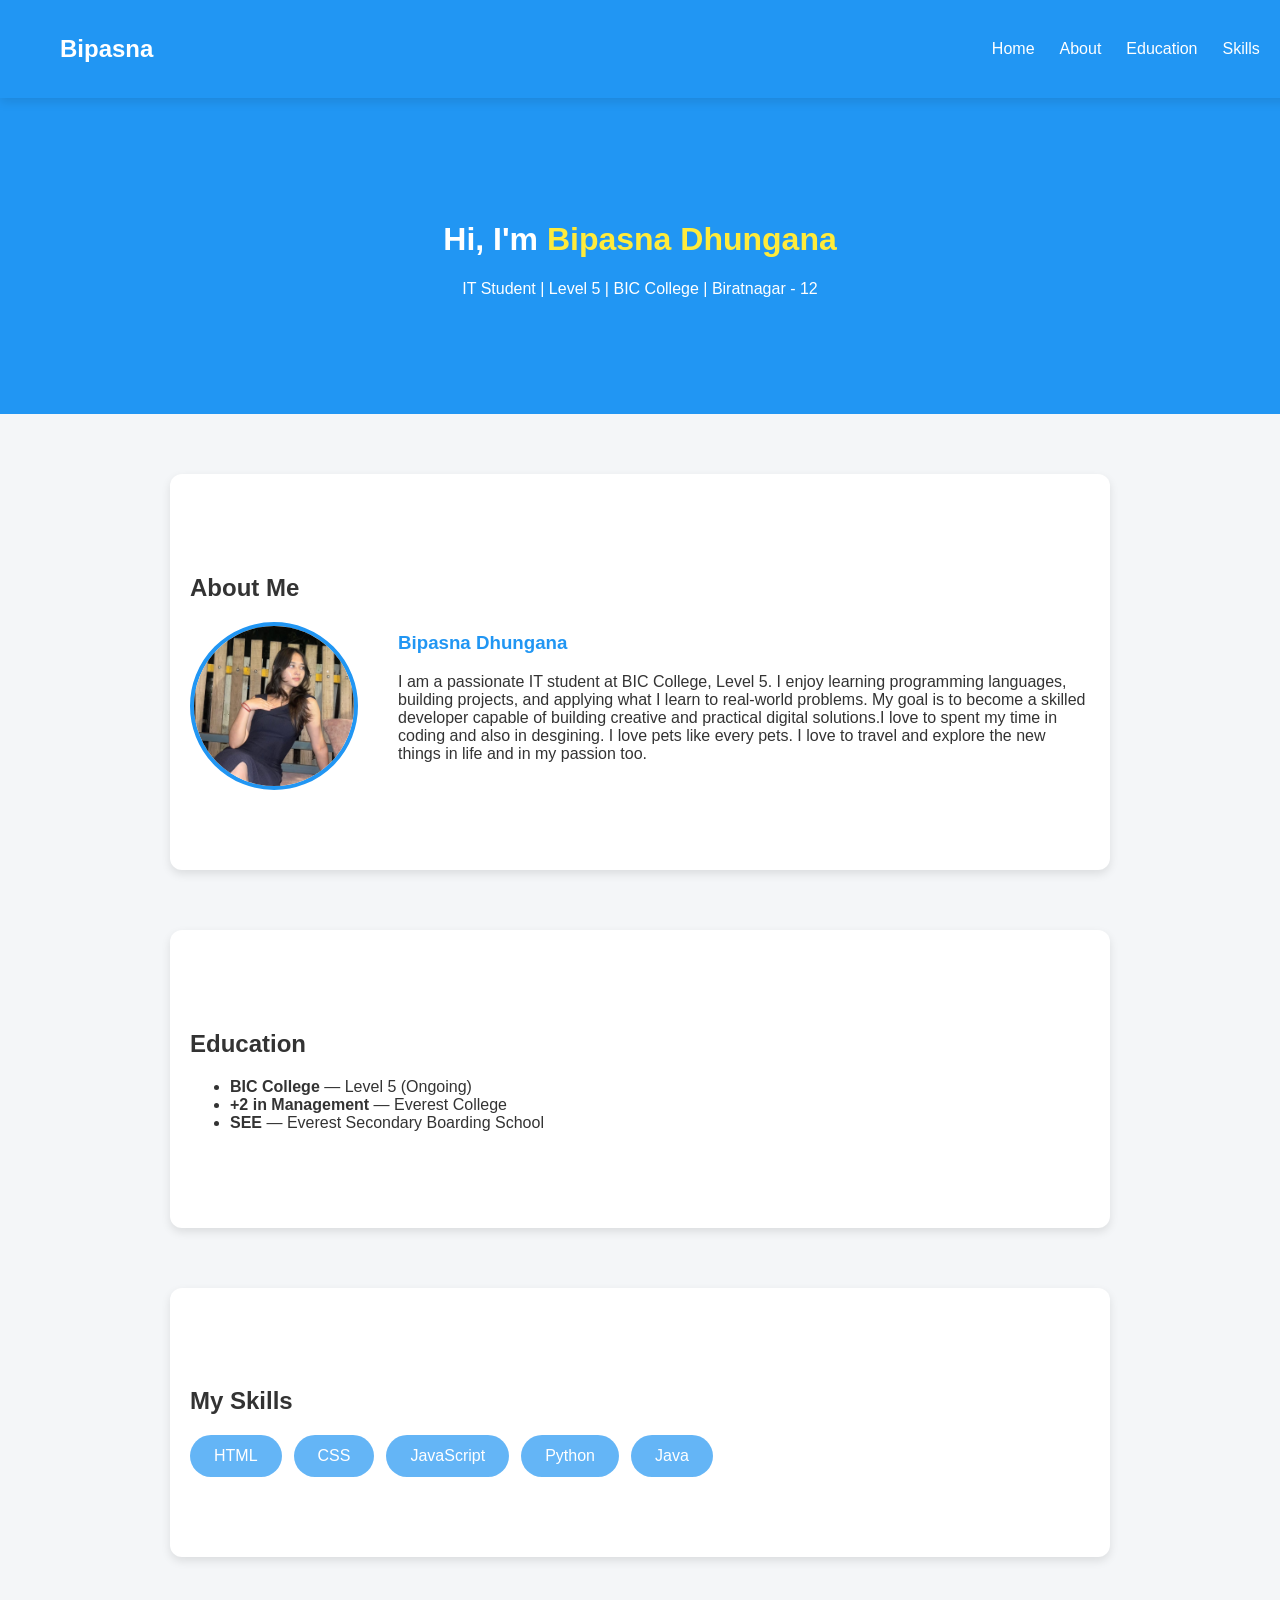
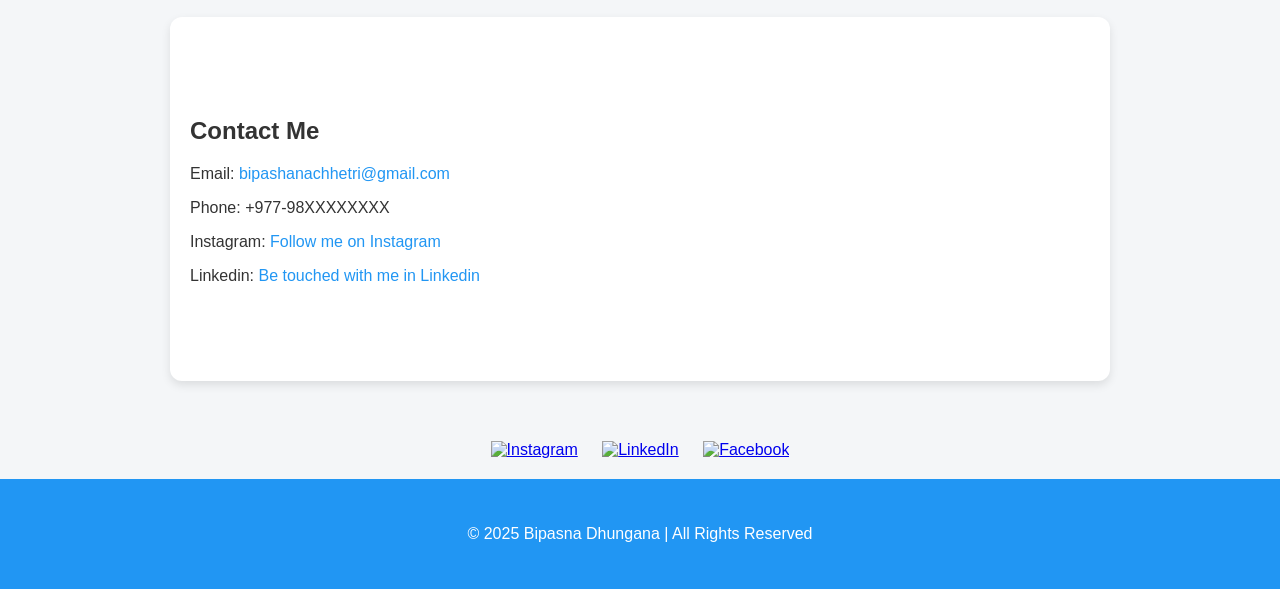
==== index.html @ 01aae50a "steup" ====
<!DOCTYPE html>
<html lang="en">
<head>
  <meta charset="UTF-8">
  <meta name="viewport" content="width=device-width, initial-scale=1.0">
  <title>My Portfolio — Bipasna Dhungana</title>
  <link rel="stylesheet" href="style.css">
</head>
<body>

  
  <nav>
    <h2 class="logo">Bipasna</h2>
    <ul>
      <li><a href="#home">Home</a></li>
      <li><a href="#about">About</a></li>
      <li><a href="#education">Education</a></li>
      <li><a href="#skills">Skills</a></li>
      <li><a href="#contact">Contact</a></li>
    </ul>
  </nav>

  
  <header id="home">
    <h1>Hi, I'm <span class="highlight">Bipasna Dhungana</span></h1>
    <p>IT Student | Level 5 | BIC College | Biratnagar - 12</p>
    </p>
  </header>
  

  
  <section id="about">
    <h2>About Me</h2>
    <div class="about-container">
      <img src="Bipasna.jpg" alt="Bipasna Dhungana">
      <div class="about-text">
        <h3>Bipasna Dhungana</h3>
        <p>I am a passionate IT student at BIC College, Level 5. I enjoy learning programming languages, building projects, and applying what I learn to real-world problems. My goal is to become a skilled developer capable of building creative and practical digital solutions.I love to spent my time in coding and also in desgining. I love pets like every pets. I love to travel and explore the new things in life and in my passion too.</p>
      </div>
    </div>
  </section>

  
  <section id="education">
    <h2>Education</h2>
    <ul>
      <li><strong>BIC College</strong> — Level 5 (Ongoing)</li>
      <li><strong>+2 in Management</strong> — Everest College</li>
      <li><strong>SEE</strong> — Everest Secondary Boarding School</li>
    </ul>
  </section>

  
  <section id="skills">
    <h2>My Skills</h2>
    <div class="skills">
      <span>HTML</span>
      <span>CSS</span>
      <span>JavaScript</span>
      <span>Python</span>
      <span>Java</span>
    </div>
  </section>


  <section id="contact">
    <h2>Contact Me</h2>
    <p>Email: <a href="mailto:bipashanachhetri@gmail.com">bipashanachhetri@gmail.com</a></p>
    <p>Phone: +977-98XXXXXXXX</p>
    <p>Instagram: <a href="https://www.instagram.com/" target="_blank">Follow me on Instagram</a></p>
    <p>Linkedin: <a href="https://www.linkedin.com/feed/" target="_blank">Be touched with me in Linkedin</a></p>
  </section>


<div class="social-icons">
    <a href="https://www.instagram.com/" target="_blank">
        <img src="https://upload.wikimedia.org/wikipedia/commons/a/a5/Instagram_icon.png" alt="Instagram" width="40">
    </a>
    <a href="https://www.linkedin.com/feed/" target="_blank">
        <img src="https://upload.wikimedia.org/wikipedia/commons/c/ca/LinkedIn_logo_initials.png" alt="LinkedIn" width="40">
    </a>
    <a href="https://www.facebook.com/" target="_blank">
        <img src="https://upload.wikimedia.org/wikipedia/commons/5/51/Facebook_f_logo_%282019%29.svg" alt="Facebook" width="40">
    </a>
</div>


  
  <footer>
    <p>© 2025 Bipasna Dhungana | All Rights Reserved</p>
  </footer>

  <script src="script.js"></script>
</body>
</html>
---- style.css ----
body {
  margin: 0;
  padding: 0;
  font-family: 'Poppins', sans-serif;
  background: #f4f6f8;
  color: #333;
  scroll-behavior: smooth;
}


nav {
  position: fixed;
  width: 100%;
  top: 0;
  background: #2196f3;
  color: white;
  display: flex;
  justify-content: space-between;
  align-items: center;
  padding: 15px 60px;
  box-shadow: 0 4px 10px rgba(0,0,0,0.1);
  z-index: 1000;
}

.logo {
  font-size: 24px;
  font-weight: 600;
}

nav ul {
  list-style: none;
  display: flex;
  gap: 25px;
  margin: 0;
  padding: 0;
}

nav ul li a {
  color: white;
  text-decoration: none;
  font-weight: 500;
}

nav ul li a:hover {
  color: #ffeb3b;
}


header {
  text-align: center;
  padding: 140px 20px 100px;
  background: #2196f3;
  color: white;
  margin-top: 60px;
}

.highlight {
  color: #ffeb3b;
}


section {
  padding: 80px 20px;
  max-width: 900px;
  margin: 60px auto;
  background: white;
  border-radius: 12px;
  box-shadow: 0 4px 10px rgba(0,0,0,0.1);
}


.about-container {
  display: flex;
  align-items: center;
  gap: 40px;
  flex-wrap: wrap;
}

.about-container img {
  width: 160px;
  height: 160px;
  border-radius: 50%;
  border: 4px solid #2196f3;
  object-fit: cover;
}

.about-text {
  flex: 1;
  min-width: 250px;
}

.about-text h3 {
  margin-top: 0;
  color: #2196f3;
}


.skills {
  display: flex;
  flex-wrap: wrap;
  gap: 12px;
}

.skills span {
  background: #64b5f6;
  color: white;
  padding: 12px 24px;
  border-radius: 25px;
  font-weight: 500;
  transition: 0.3s;
}

.skills span:hover {
  background: #ff4081;
}


#contact a {
  color: #2196f3;
  text-decoration: none;
}

#contact a:hover {
  text-decoration: underline;
}

.social-icons {
    text-align: center; 
    margin: 20px 0; 
}

.social-icons a {
    margin: 0 10px; 
    display: inline-block;
}

.social-icons img {
    transition: transform 0.3s; 
}

.social-icons img:hover {
    transform: scale(1.2); 
}



footer {
  text-align: center;
  padding: 30px 20px;
  background: #2196f3;
  color: white;
}


@media (max-width: 700px) {
  nav {
    flex-direction: column;
    padding: 10px 20px;
  }

  nav ul {
    flex-direction: column;
    gap: 10px;
  }

  header {
    padding-top: 180px;
  }

  .about-container {
    flex-direction: column;
    text-align: center;
  }
}
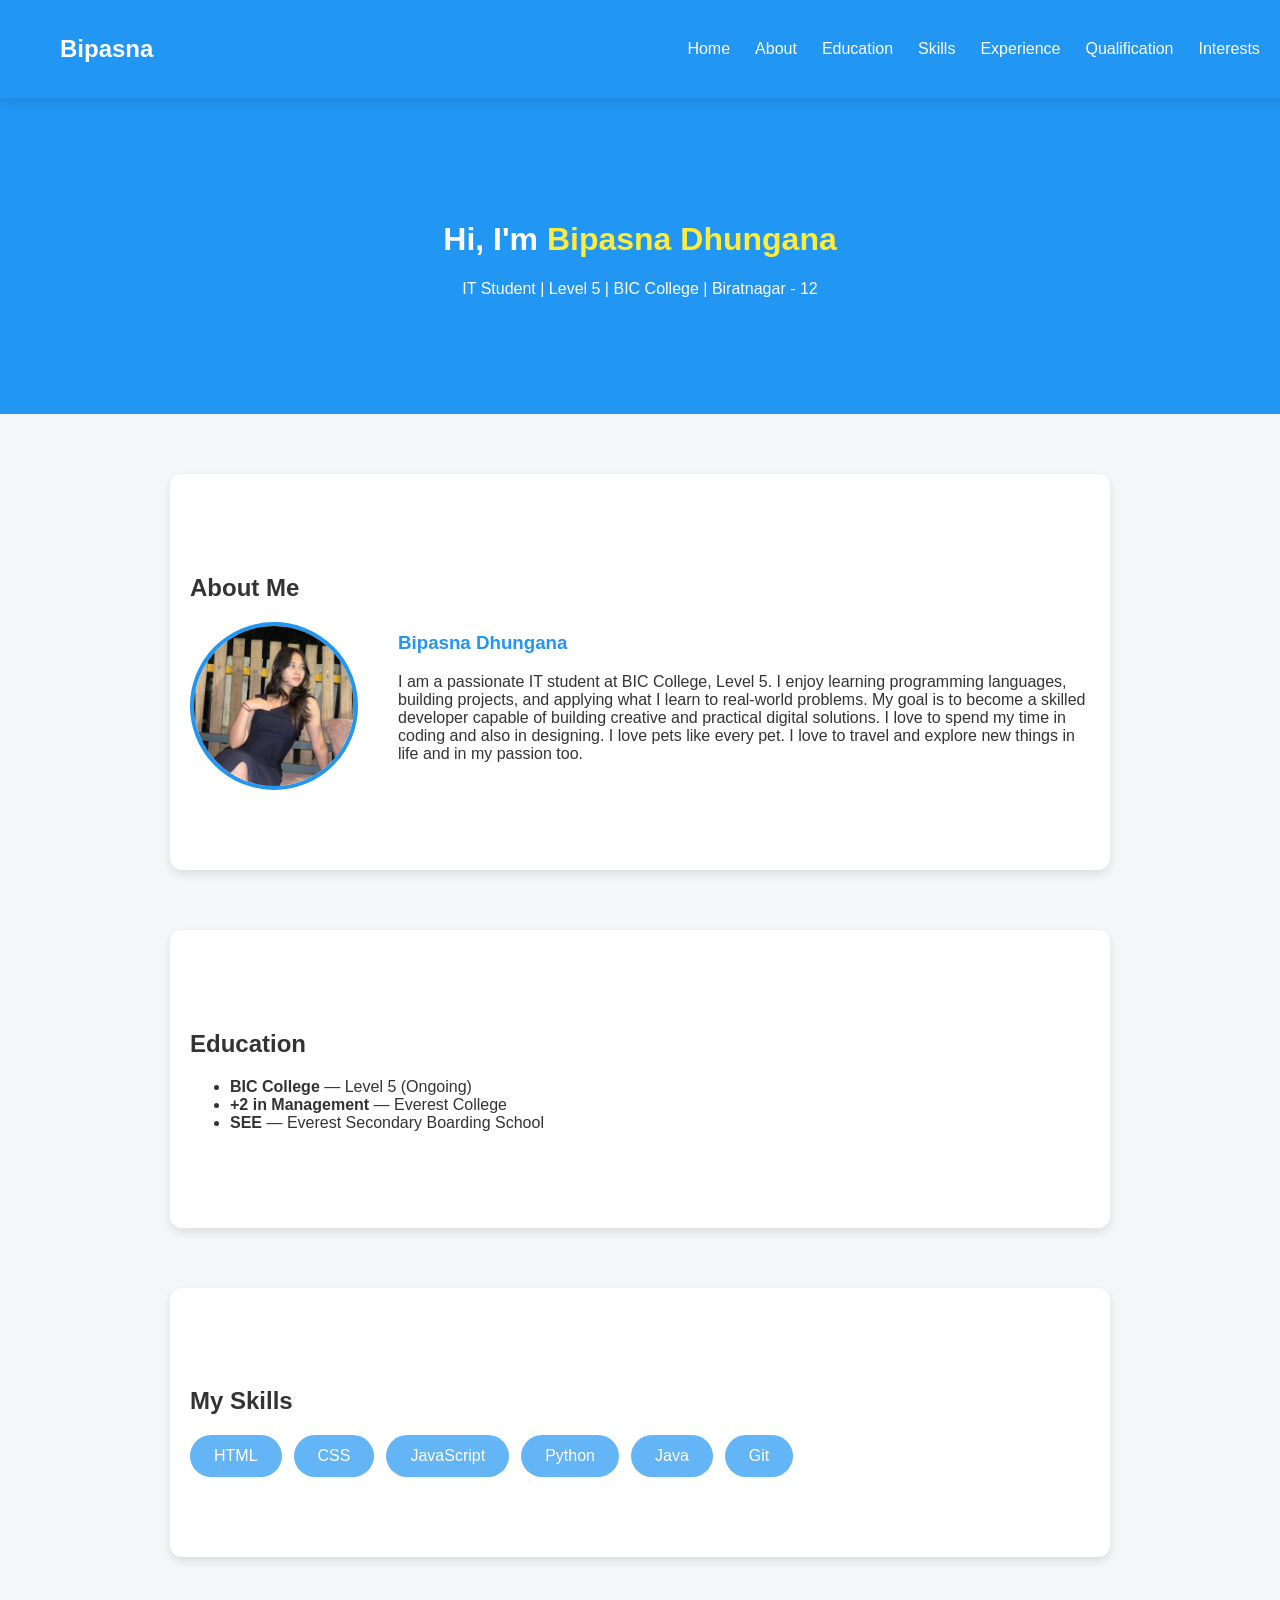
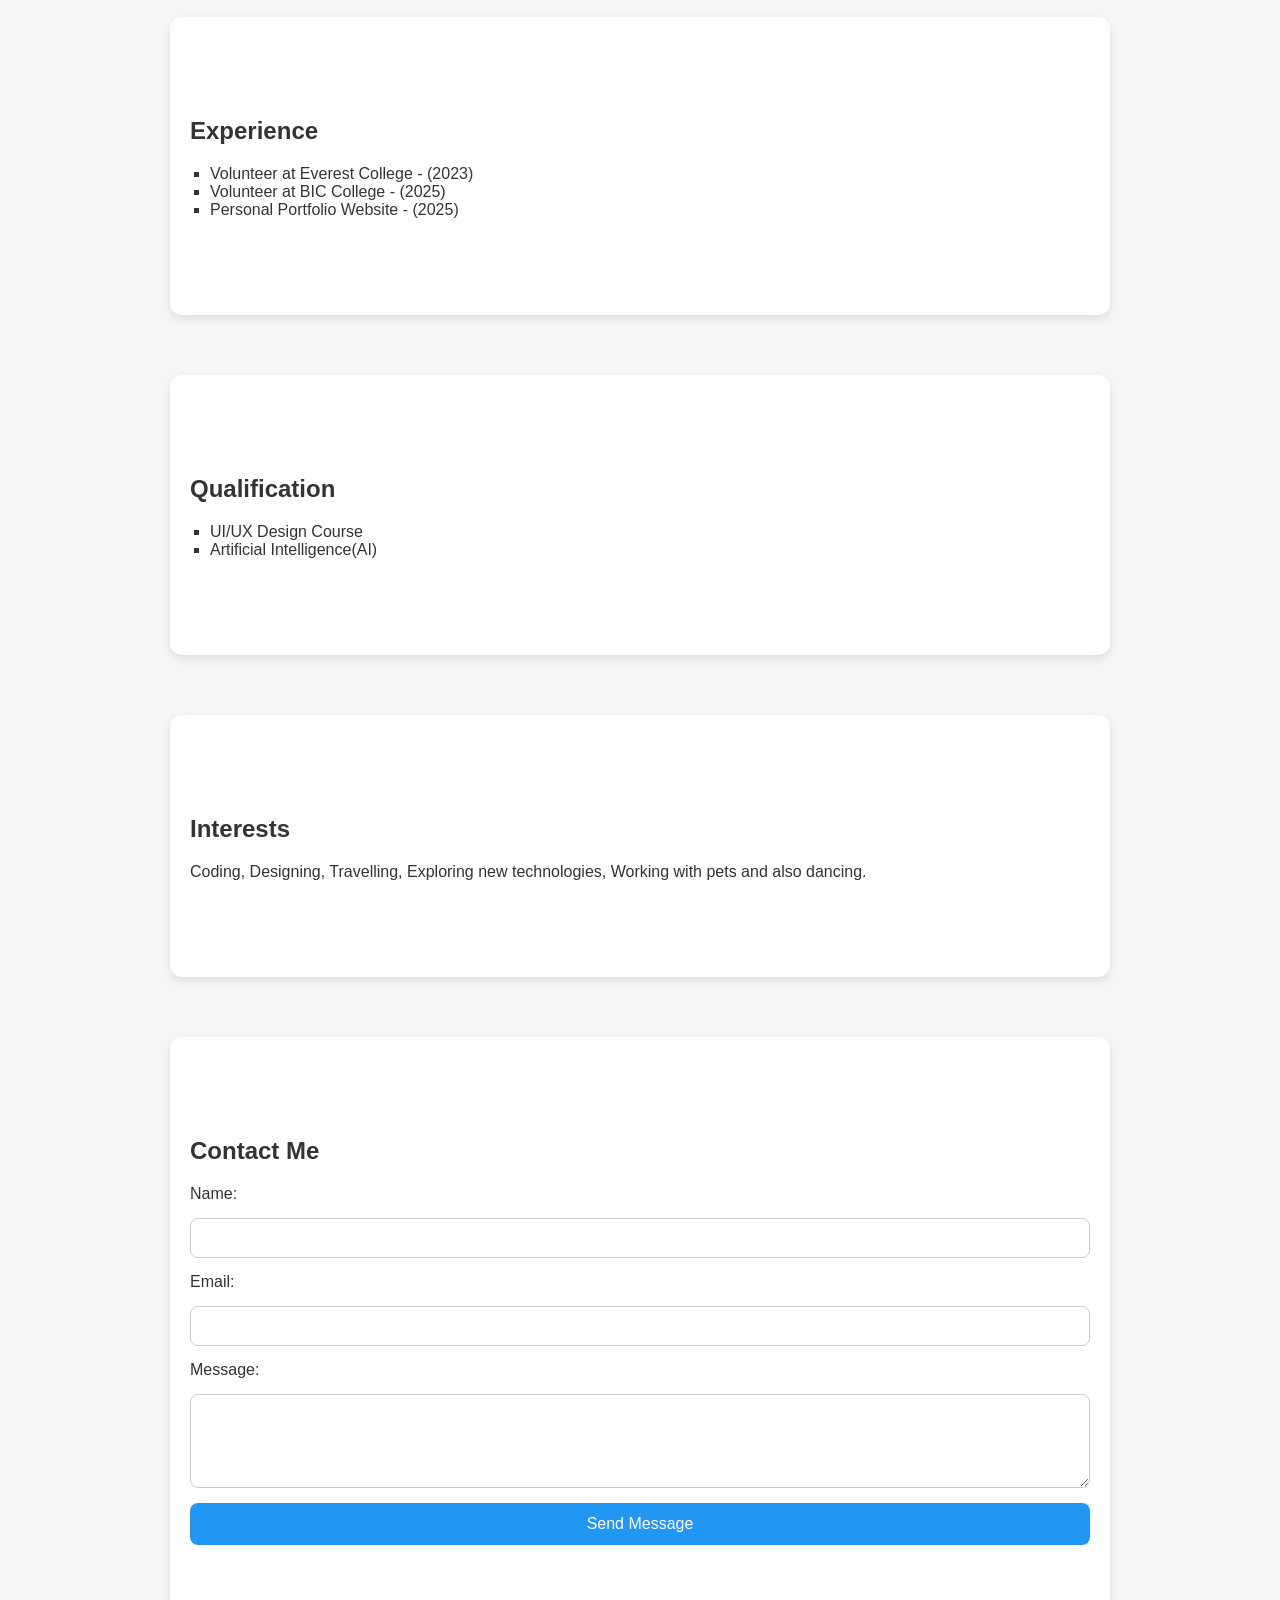
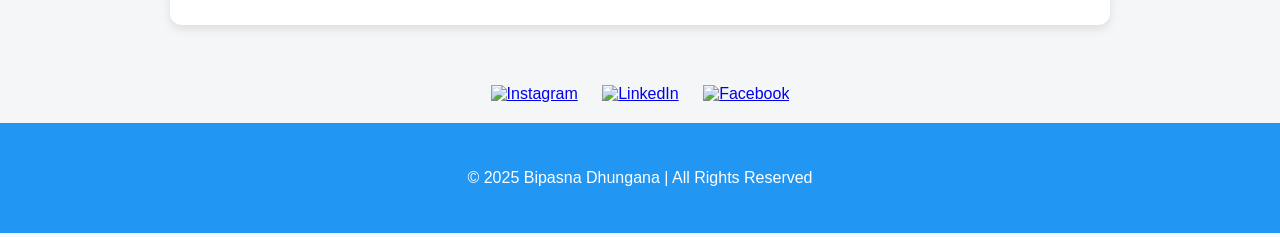
==== commit 7829f81f: "Added experience, qualification, interests, contact form, and popup" ====
--- a/index.html
+++ b/index.html
@@ -8,7 +8,6 @@
 </head>
 <body>
 
-  
   <nav>
     <h2 class="logo">Bipasna</h2>
     <ul>
@@ -16,31 +15,29 @@
       <li><a href="#about">About</a></li>
       <li><a href="#education">Education</a></li>
       <li><a href="#skills">Skills</a></li>
+      <li><a href="#experience">Experience</a></li>
+      <li><a href="#qualification">Qualification</a></li>
+      <li><a href="#interests">Interests</a></li>
       <li><a href="#contact">Contact</a></li>
     </ul>
   </nav>
 
-  
   <header id="home">
     <h1>Hi, I'm <span class="highlight">Bipasna Dhungana</span></h1>
     <p>IT Student | Level 5 | BIC College | Biratnagar - 12</p>
-    </p>
   </header>
-  
 
-  
   <section id="about">
     <h2>About Me</h2>
     <div class="about-container">
       <img src="Bipasna.jpg" alt="Bipasna Dhungana">
       <div class="about-text">
         <h3>Bipasna Dhungana</h3>
-        <p>I am a passionate IT student at BIC College, Level 5. I enjoy learning programming languages, building projects, and applying what I learn to real-world problems. My goal is to become a skilled developer capable of building creative and practical digital solutions.I love to spent my time in coding and also in desgining. I love pets like every pets. I love to travel and explore the new things in life and in my passion too.</p>
+        <p>I am a passionate IT student at BIC College, Level 5. I enjoy learning programming languages, building projects, and applying what I learn to real-world problems. My goal is to become a skilled developer capable of building creative and practical digital solutions. I love to spend my time in coding and also in designing. I love pets like every pet. I love to travel and explore new things in life and in my passion too.</p>
       </div>
     </div>
   </section>
 
-  
   <section id="education">
     <h2>Education</h2>
     <ul>
@@ -50,7 +47,6 @@
     </ul>
   </section>
 
-  
   <section id="skills">
     <h2>My Skills</h2>
     <div class="skills">
@@ -59,33 +55,62 @@
       <span>JavaScript</span>
       <span>Python</span>
       <span>Java</span>
+      <span>Git</span>
     </div>
   </section>
 
+  <section id="experience">
+    <h2>Experience</h2>
+    <ul>
+      <li>Volunteer at Everest College - (2023)</li>
+      <li>Volunteer at BIC College - (2025)</li>
+      <li>Personal Portfolio Website - (2025)</li>
+    </ul>
+  </section>
+
+  <section id="qualification">
+    <h2>Qualification</h2>
+    <ul>
+      <li>UI/UX Design Course </li>
+      <li>Artificial Intelligence(AI)</li>
+    </ul>
+  </section>
+
+  <section id="interests">
+    <h2>Interests</h2>
+    <p>Coding, Designing, Travelling, Exploring new technologies, Working with pets and also dancing.</p>
+  </section>
 
   <section id="contact">
     <h2>Contact Me</h2>
-    <p>Email: <a href="mailto:bipashanachhetri@gmail.com">bipashanachhetri@gmail.com</a></p>
-    <p>Phone: +977-98XXXXXXXX</p>
-    <p>Instagram: <a href="https://www.instagram.com/" target="_blank">Follow me on Instagram</a></p>
-    <p>Linkedin: <a href="https://www.linkedin.com/feed/" target="_blank">Be touched with me in Linkedin</a></p>
+    <form id="contactForm">
+      <label for="name">Name:</label>
+      <input type="text" id="name" name="name" required>
+
+      <label for="email">Email:</label>
+      <input type="email" id="email" name="email" required>
+
+      <label for="message">Message:</label>
+      <textarea id="message" name="message" rows="4" required></textarea>
+
+      <button type="submit">Send Message</button>
+    </form>
   </section>
 
+  <div id="popupMessage" class="popup-message">Your message has been sent!</div>
 
-<div class="social-icons">
-    <a href="https://www.instagram.com/" target="_blank">
-        <img src="https://upload.wikimedia.org/wikipedia/commons/a/a5/Instagram_icon.png" alt="Instagram" width="40">
-    </a>
-    <a href="https://www.linkedin.com/feed/" target="_blank">
-        <img src="https://upload.wikimedia.org/wikipedia/commons/c/ca/LinkedIn_logo_initials.png" alt="LinkedIn" width="40">
-    </a>
-    <a href="https://www.facebook.com/" target="_blank">
-        <img src="https://upload.wikimedia.org/wikipedia/commons/5/51/Facebook_f_logo_%282019%29.svg" alt="Facebook" width="40">
-    </a>
-</div>
+  <div class="social-icons">
+      <a href="https://www.instagram.com/" target="_blank">
+          <img src="https://upload.wikimedia.org/wikipedia/commons/a/a5/Instagram_icon.png" alt="Instagram" width="40">
+      </a>
+      <a href="https://www.linkedin.com/feed/" target="_blank">
+          <img src="https://upload.wikimedia.org/wikipedia/commons/c/ca/LinkedIn_logo_initials.png" alt="LinkedIn" width="40">
+      </a>
+      <a href="https://www.facebook.com/" target="_blank">
+          <img src="https://upload.wikimedia.org/wikipedia/commons/5/51/Facebook_f_logo_%282019%29.svg" alt="Facebook" width="40">
+      </a>
+  </div>
 
-
-  
   <footer>
     <p>© 2025 Bipasna Dhungana | All Rights Reserved</p>
   </footer>
--- a/style.css
+++ b/style.css
@@ -7,7 +7,6 @@
   scroll-behavior: smooth;
 }
 
-
 nav {
   position: fixed;
   width: 100%;
@@ -45,7 +44,6 @@
   color: #ffeb3b;
 }
 
-
 header {
   text-align: center;
   padding: 140px 20px 100px;
@@ -57,7 +55,6 @@
 .highlight {
   color: #ffeb3b;
 }
-
 
 section {
   padding: 80px 20px;
@@ -68,7 +65,6 @@
   box-shadow: 0 4px 10px rgba(0,0,0,0.1);
 }
 
-
 .about-container {
   display: flex;
   align-items: center;
@@ -94,7 +90,6 @@
   color: #2196f3;
 }
 
-
 .skills {
   display: flex;
   flex-wrap: wrap;
@@ -114,7 +109,6 @@
   background: #ff4081;
 }
 
-
 #contact a {
   color: #2196f3;
   text-decoration: none;
@@ -125,24 +119,22 @@
 }
 
 .social-icons {
-    text-align: center; 
-    margin: 20px 0; 
+  text-align: center; 
+  margin: 20px 0; 
 }
 
 .social-icons a {
-    margin: 0 10px; 
-    display: inline-block;
+  margin: 0 10px; 
+  display: inline-block;
 }
 
 .social-icons img {
-    transition: transform 0.3s; 
+  transition: transform 0.3s; 
 }
 
 .social-icons img:hover {
-    transform: scale(1.2); 
-}
-
-
+  transform: scale(1.2); 
+}
 
 footer {
   text-align: center;
@@ -150,7 +142,6 @@
   background: #2196f3;
   color: white;
 }
-
 
 @media (max-width: 700px) {
   nav {
@@ -172,3 +163,60 @@
     text-align: center;
   }
 }
+
+#experience ul,
+#qualification ul {
+  list-style-type: square;
+  padding-left: 20px;
+}
+
+#interests p {
+  font-size: 16px;
+}
+
+/* Contact Form */
+#contact form {
+  display: flex;
+  flex-direction: column;
+  gap: 15px;
+  margin-top: 20px;
+}
+
+#contact input,
+#contact textarea {
+  padding: 10px;
+  border-radius: 8px;
+  border: 1px solid #ccc;
+  font-size: 16px;
+  width: 100%;
+  box-sizing: border-box;
+}
+
+#contact button {
+  padding: 12px;
+  border: none;
+  border-radius: 8px;
+  background: #2196f3;
+  color: white;
+  font-size: 16px;
+  cursor: pointer;
+  transition: 0.3s;
+}
+
+#contact button:hover {
+  background: #ff4081;
+}
+
+/* Popup Message */
+.popup-message {
+  position: fixed;
+  top: 20px;
+  right: 20px;
+  background: #4caf50;
+  color: white;
+  padding: 15px 20px;
+  border-radius: 8px;
+  box-shadow: 0 4px 10px rgba(0,0,0,0.2);
+  display: none;
+  z-index: 1001;
+}
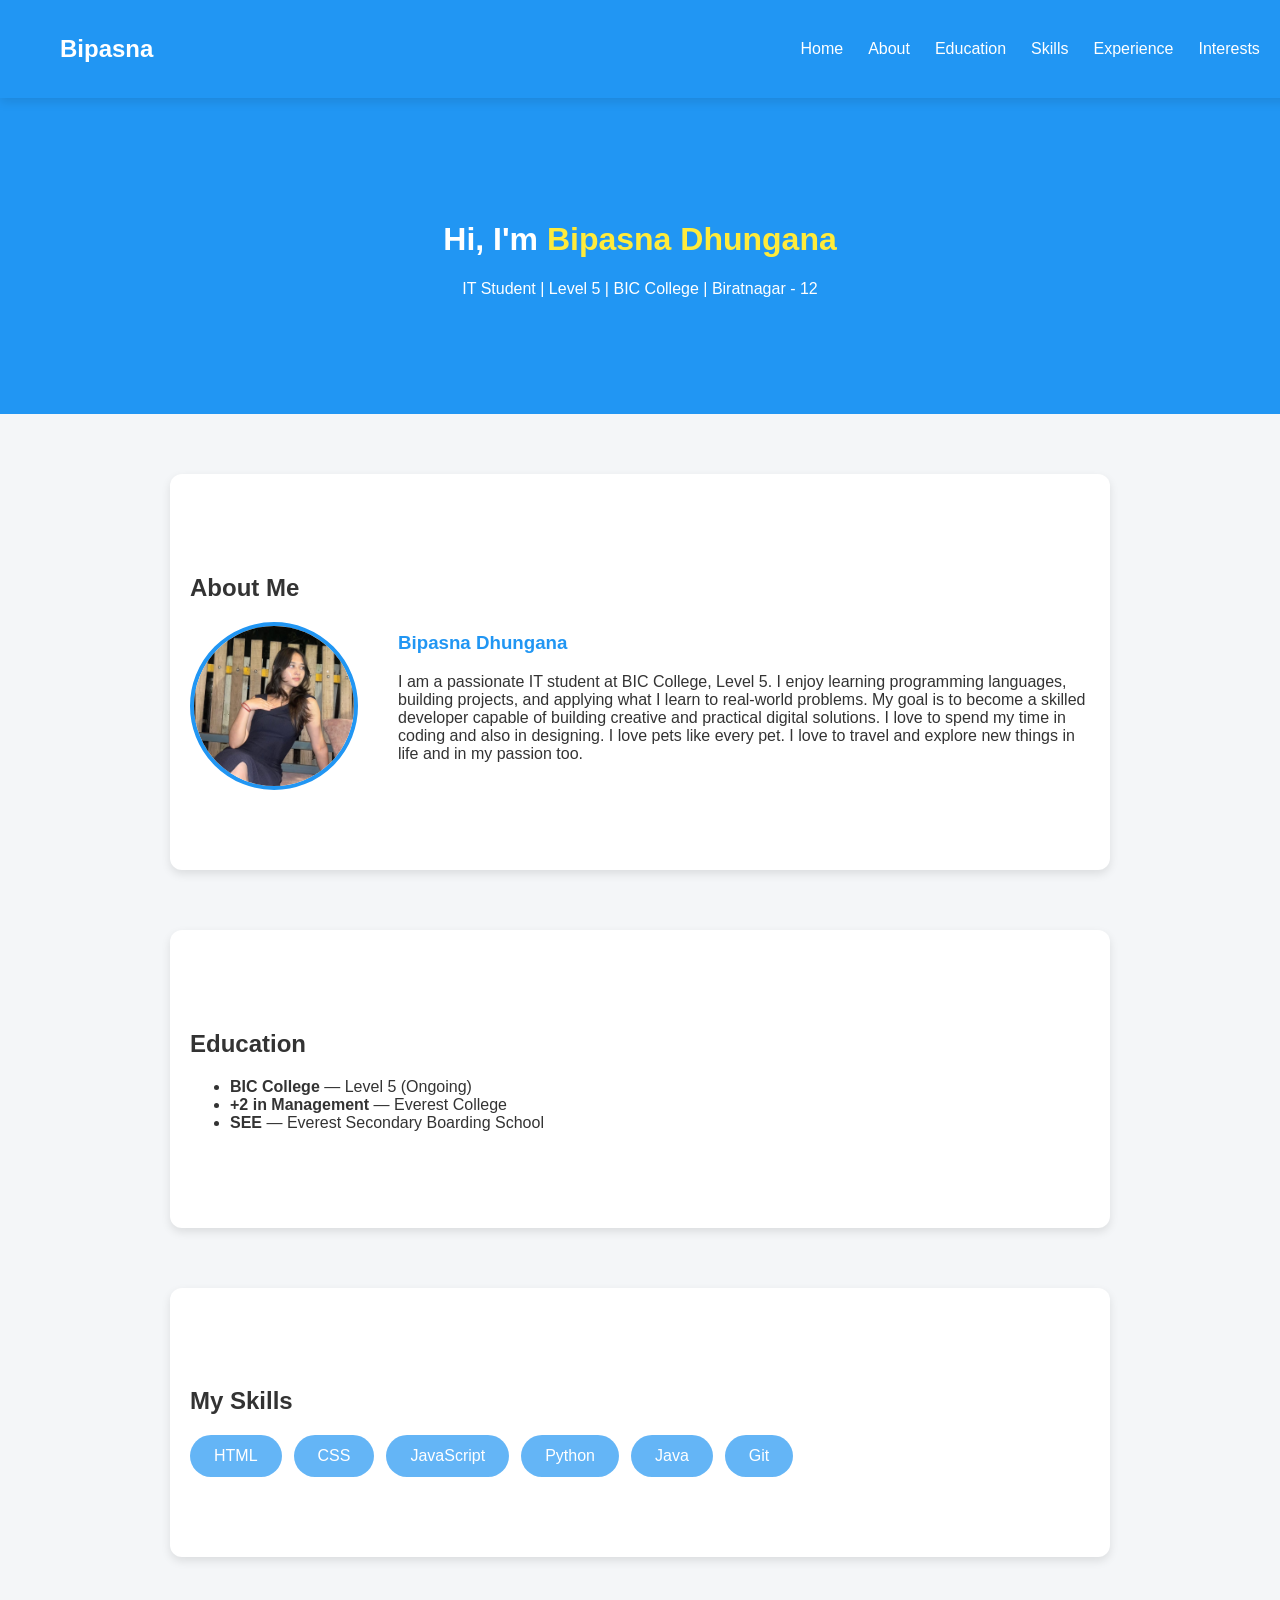
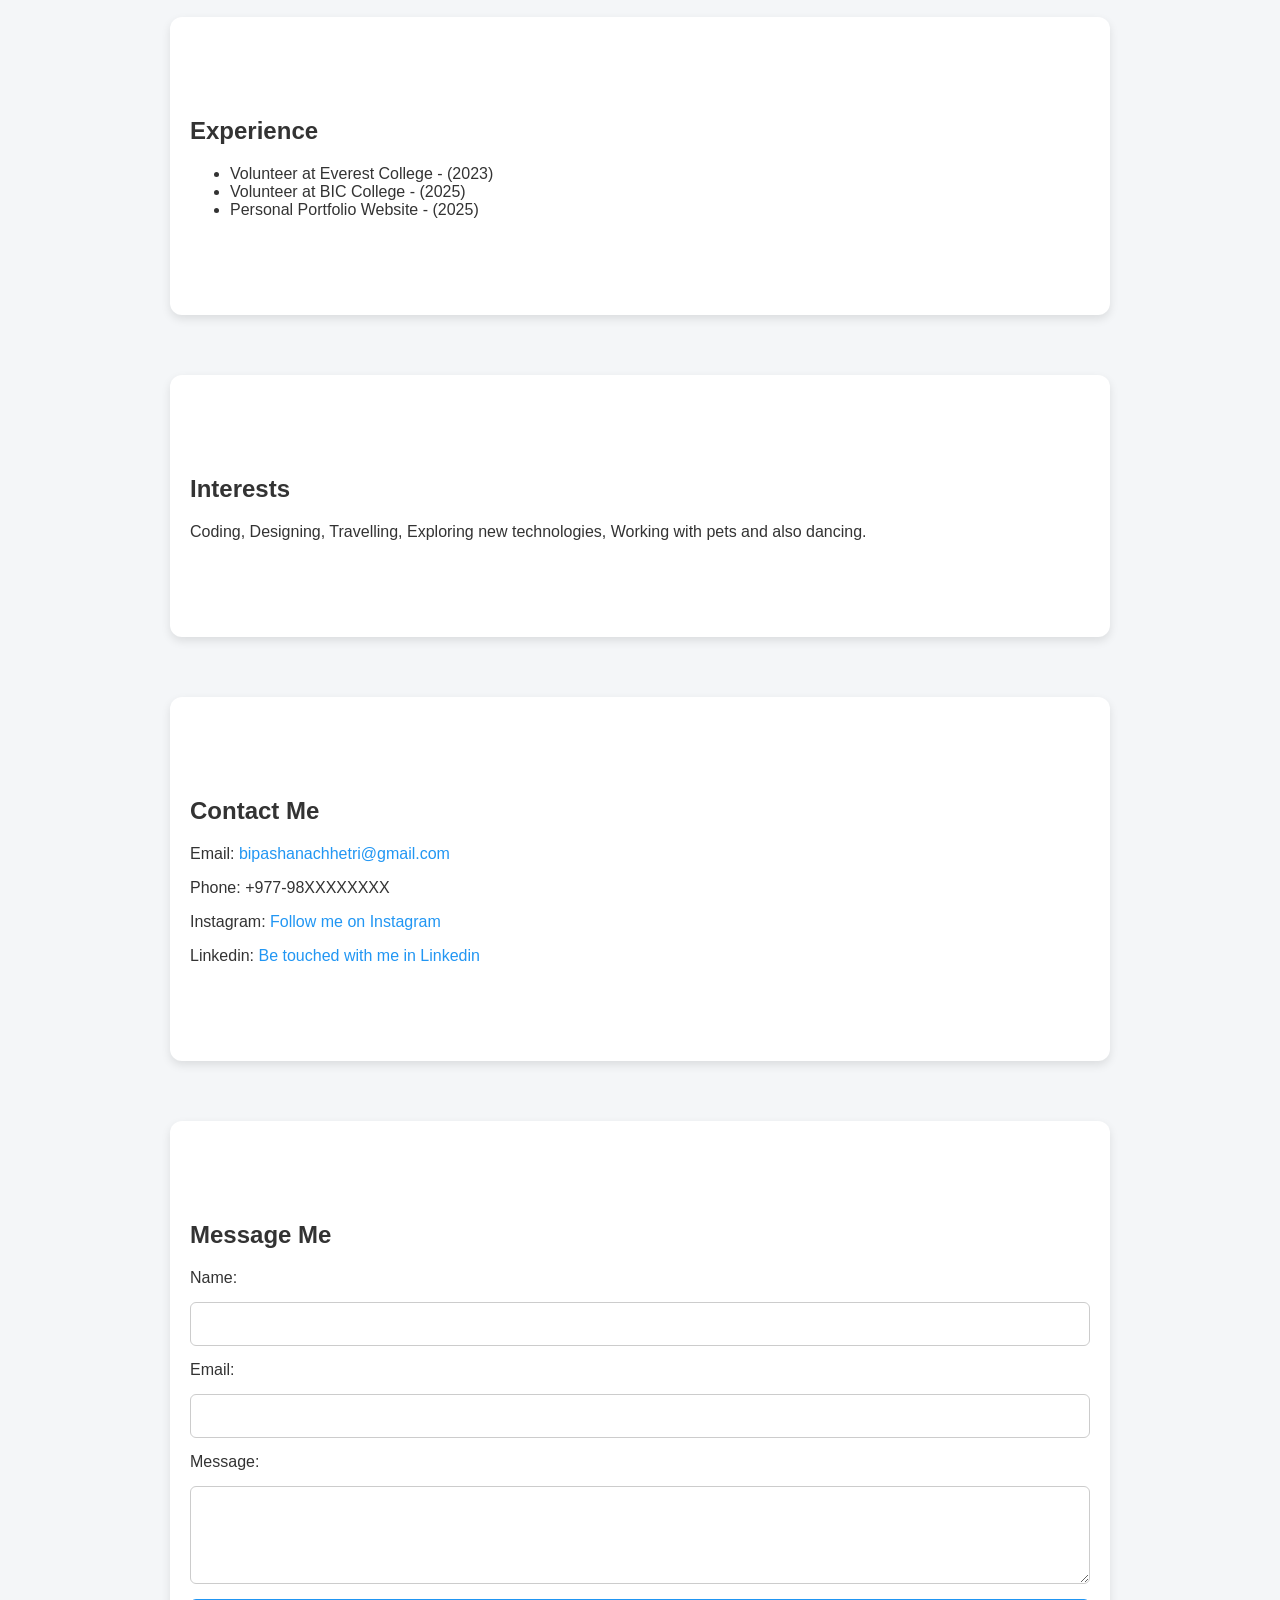
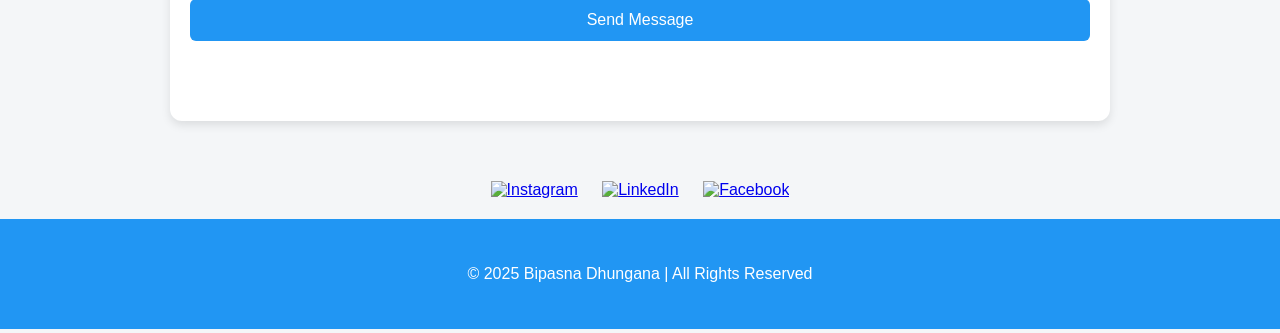
==== commit 3552487c: "new" ====
--- a/index.html
+++ b/index.html
@@ -16,7 +16,6 @@
       <li><a href="#education">Education</a></li>
       <li><a href="#skills">Skills</a></li>
       <li><a href="#experience">Experience</a></li>
-      <li><a href="#qualification">Qualification</a></li>
       <li><a href="#interests">Interests</a></li>
       <li><a href="#contact">Contact</a></li>
     </ul>
@@ -68,36 +67,38 @@
     </ul>
   </section>
 
-  <section id="qualification">
-    <h2>Qualification</h2>
-    <ul>
-      <li>UI/UX Design Course </li>
-      <li>Artificial Intelligence(AI)</li>
-    </ul>
-  </section>
-
   <section id="interests">
     <h2>Interests</h2>
     <p>Coding, Designing, Travelling, Exploring new technologies, Working with pets and also dancing.</p>
   </section>
 
-  <section id="contact">
+    <section id="contact">
     <h2>Contact Me</h2>
-    <form id="contactForm">
+    <p>Email: <a href="mailto:bipashanachhetri@gmail.com">bipashanachhetri@gmail.com</a></p>
+    <p>Phone: +977-98XXXXXXXX</p>
+    <p>Instagram: <a href="https://www.instagram.com/" target="_blank">Follow me on Instagram</a></p>
+    <p>Linkedin: <a href="https://www.linkedin.com/feed/" target="_blank">Be touched with me in Linkedin</a></p>
+  </section>
+
+
+  <section id="message">
+    <h2>Message Me</h2>
+    <form id="messageForm">   
+      
       <label for="name">Name:</label>
       <input type="text" id="name" name="name" required>
 
       <label for="email">Email:</label>
       <input type="email" id="email" name="email" required>
 
-      <label for="message">Message:</label>
-      <textarea id="message" name="message" rows="4" required></textarea>
+      <label for="msg">Message:</label>
+      <textarea id="msg" name="message" rows="4" required></textarea>
 
       <button type="submit">Send Message</button>
     </form>
-  </section>
+</section>
 
-  <div id="popupMessage" class="popup-message">Your message has been sent!</div>
+<div id="popupMessage" class="popup-message">Your message has been sent!</div>
 
   <div class="social-icons">
       <a href="https://www.instagram.com/" target="_blank">
--- a/style.css
+++ b/style.css
@@ -7,6 +7,7 @@
   scroll-behavior: smooth;
 }
 
+
 nav {
   position: fixed;
   width: 100%;
@@ -44,6 +45,7 @@
   color: #ffeb3b;
 }
 
+
 header {
   text-align: center;
   padding: 140px 20px 100px;
@@ -55,6 +57,8 @@
 .highlight {
   color: #ffeb3b;
 }
+
+
 
 section {
   padding: 80px 20px;
@@ -65,6 +69,8 @@
   box-shadow: 0 4px 10px rgba(0,0,0,0.1);
 }
 
+
+
 .about-container {
   display: flex;
   align-items: center;
@@ -90,6 +96,8 @@
   color: #2196f3;
 }
 
+
+
 .skills {
   display: flex;
   flex-wrap: wrap;
@@ -109,6 +117,7 @@
   background: #ff4081;
 }
 
+
 #contact a {
   color: #2196f3;
   text-decoration: none;
@@ -118,23 +127,28 @@
   text-decoration: underline;
 }
 
+
+
+
 .social-icons {
-  text-align: center; 
-  margin: 20px 0; 
+    text-align: center; 
+    margin: 20px 0; 
 }
 
 .social-icons a {
-  margin: 0 10px; 
-  display: inline-block;
+    margin: 0 10px; 
+    display: inline-block;
 }
 
 .social-icons img {
-  transition: transform 0.3s; 
+    transition: transform 0.3s; 
 }
 
 .social-icons img:hover {
-  transform: scale(1.2); 
-}
+    transform: scale(1.2); 
+}
+
+
 
 footer {
   text-align: center;
@@ -143,71 +157,36 @@
   color: white;
 }
 
-@media (max-width: 700px) {
-  nav {
-    flex-direction: column;
-    padding: 10px 20px;
-  }
-
-  nav ul {
-    flex-direction: column;
-    gap: 10px;
-  }
-
-  header {
-    padding-top: 180px;
-  }
-
-  .about-container {
-    flex-direction: column;
-    text-align: center;
-  }
-}
-
-#experience ul,
-#qualification ul {
-  list-style-type: square;
-  padding-left: 20px;
-}
-
-#interests p {
-  font-size: 16px;
-}
-
-/* Contact Form */
-#contact form {
+
+#message form {
   display: flex;
   flex-direction: column;
   gap: 15px;
   margin-top: 20px;
 }
 
-#contact input,
-#contact textarea {
-  padding: 10px;
-  border-radius: 8px;
+#message input,
+#message textarea {
+  padding: 12px;
   border: 1px solid #ccc;
+  border-radius: 6px;
   font-size: 16px;
-  width: 100%;
-  box-sizing: border-box;
-}
-
-#contact button {
+}
+
+#message button {
   padding: 12px;
+  background: #2196f3;
+  color: white;
   border: none;
-  border-radius: 8px;
-  background: #2196f3;
-  color: white;
+  border-radius: 6px;
+  cursor: pointer;
   font-size: 16px;
-  cursor: pointer;
-  transition: 0.3s;
-}
-
-#contact button:hover {
-  background: #ff4081;
-}
-
-/* Popup Message */
+}
+
+#message button:hover {
+  background: #1976d2;
+}
+
 .popup-message {
   position: fixed;
   top: 20px;
@@ -216,7 +195,32 @@
   color: white;
   padding: 15px 20px;
   border-radius: 8px;
-  box-shadow: 0 4px 10px rgba(0,0,0,0.2);
   display: none;
-  z-index: 1001;
-}
+  opacity: 0;
+  transition: opacity 0.5s ease;
+  font-weight: 500;
+  z-index: 9999;
+}
+
+
+
+@media (max-width: 700px) {
+  nav {
+    flex-direction: column;
+    padding: 10px 20px;
+  }
+
+  nav ul {
+    flex-direction: column;
+    gap: 10px;
+  }
+
+  header {
+    padding-top: 180px;
+  }
+
+  .about-container {
+    flex-direction: column;
+    text-align: center;
+  }
+}
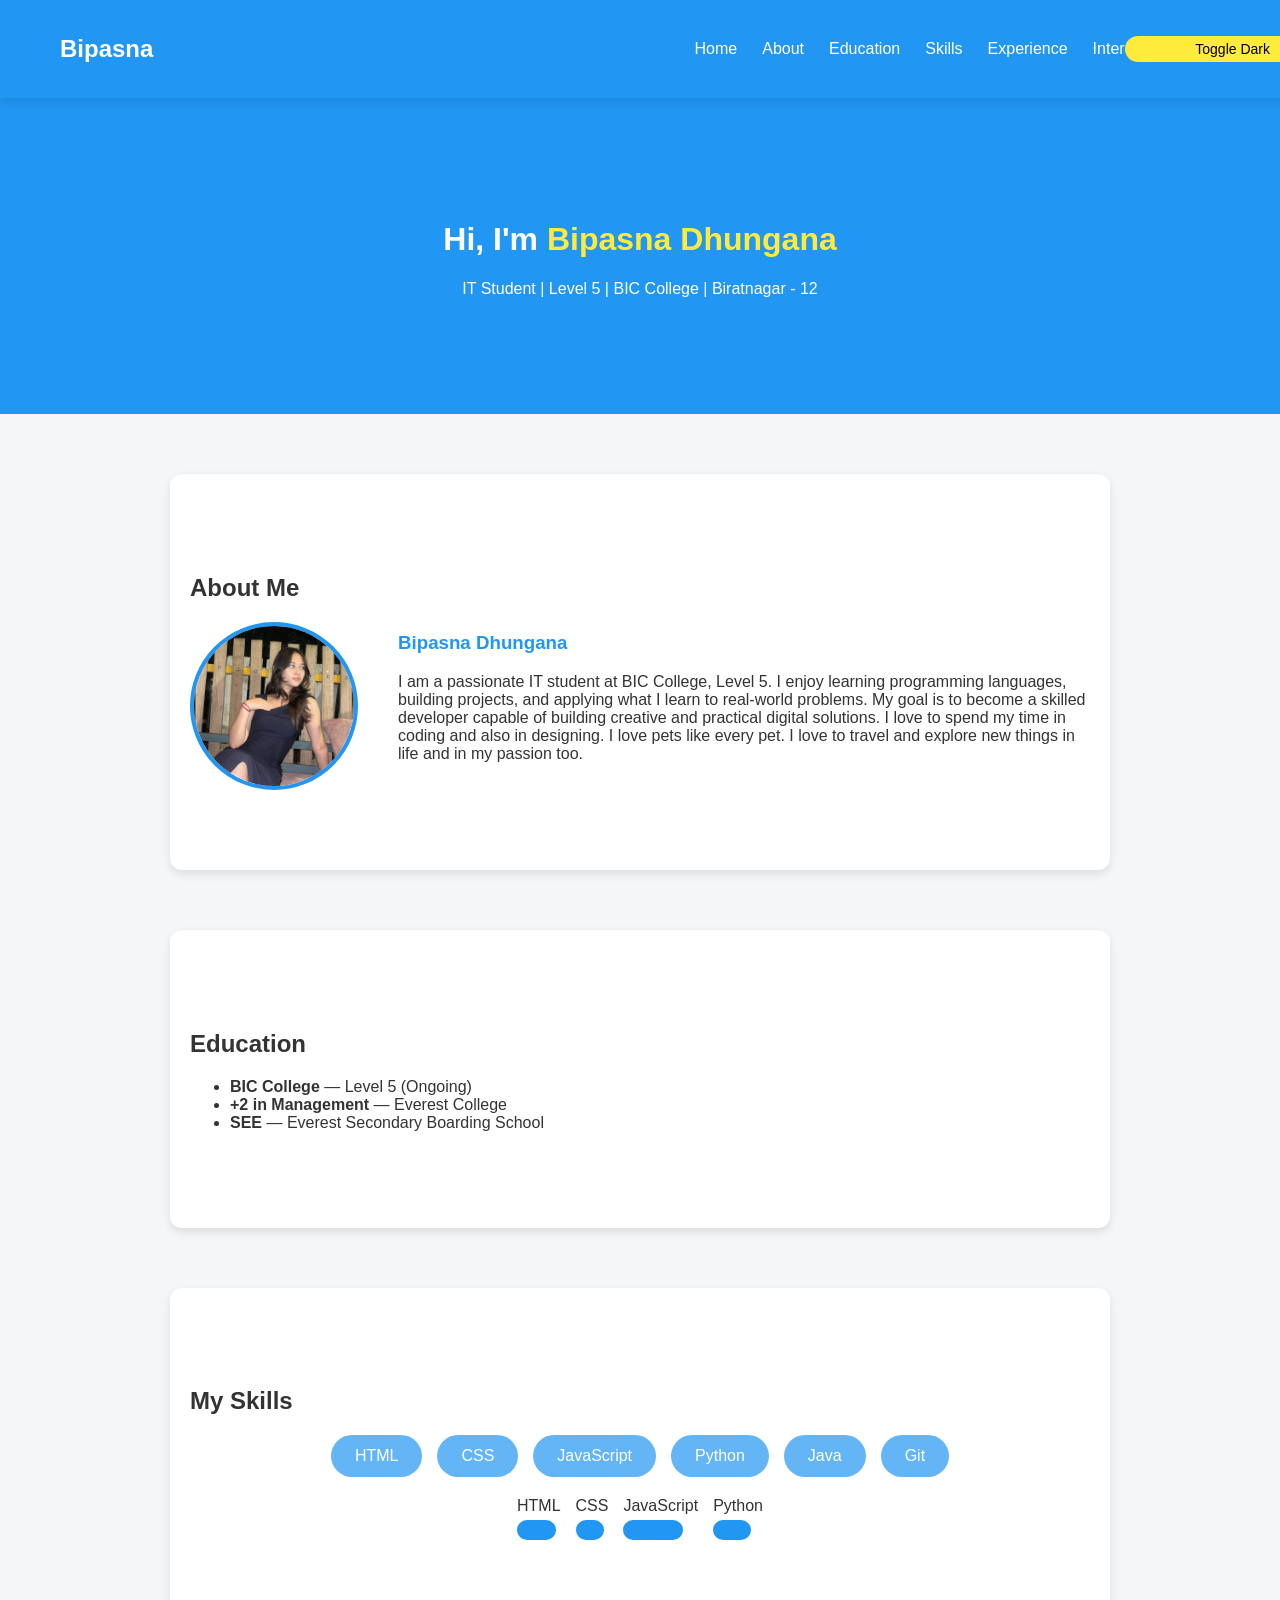
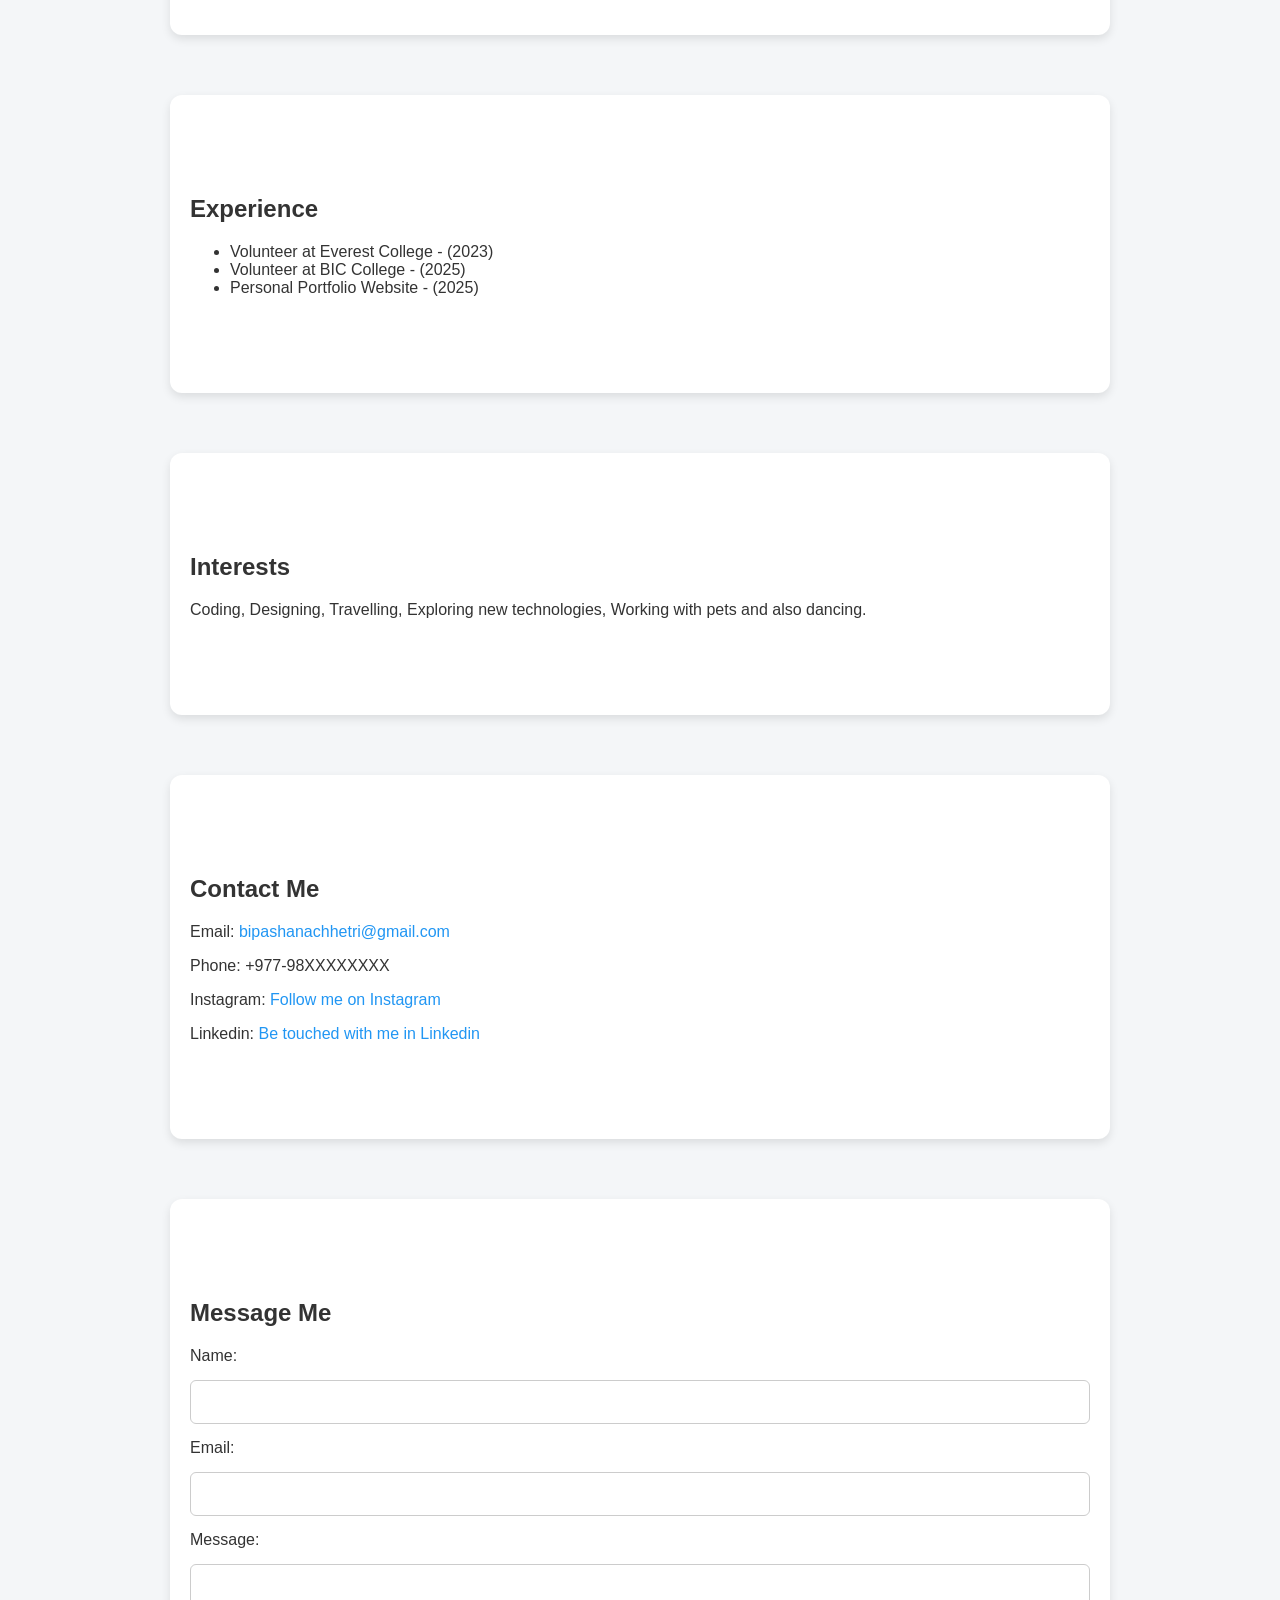
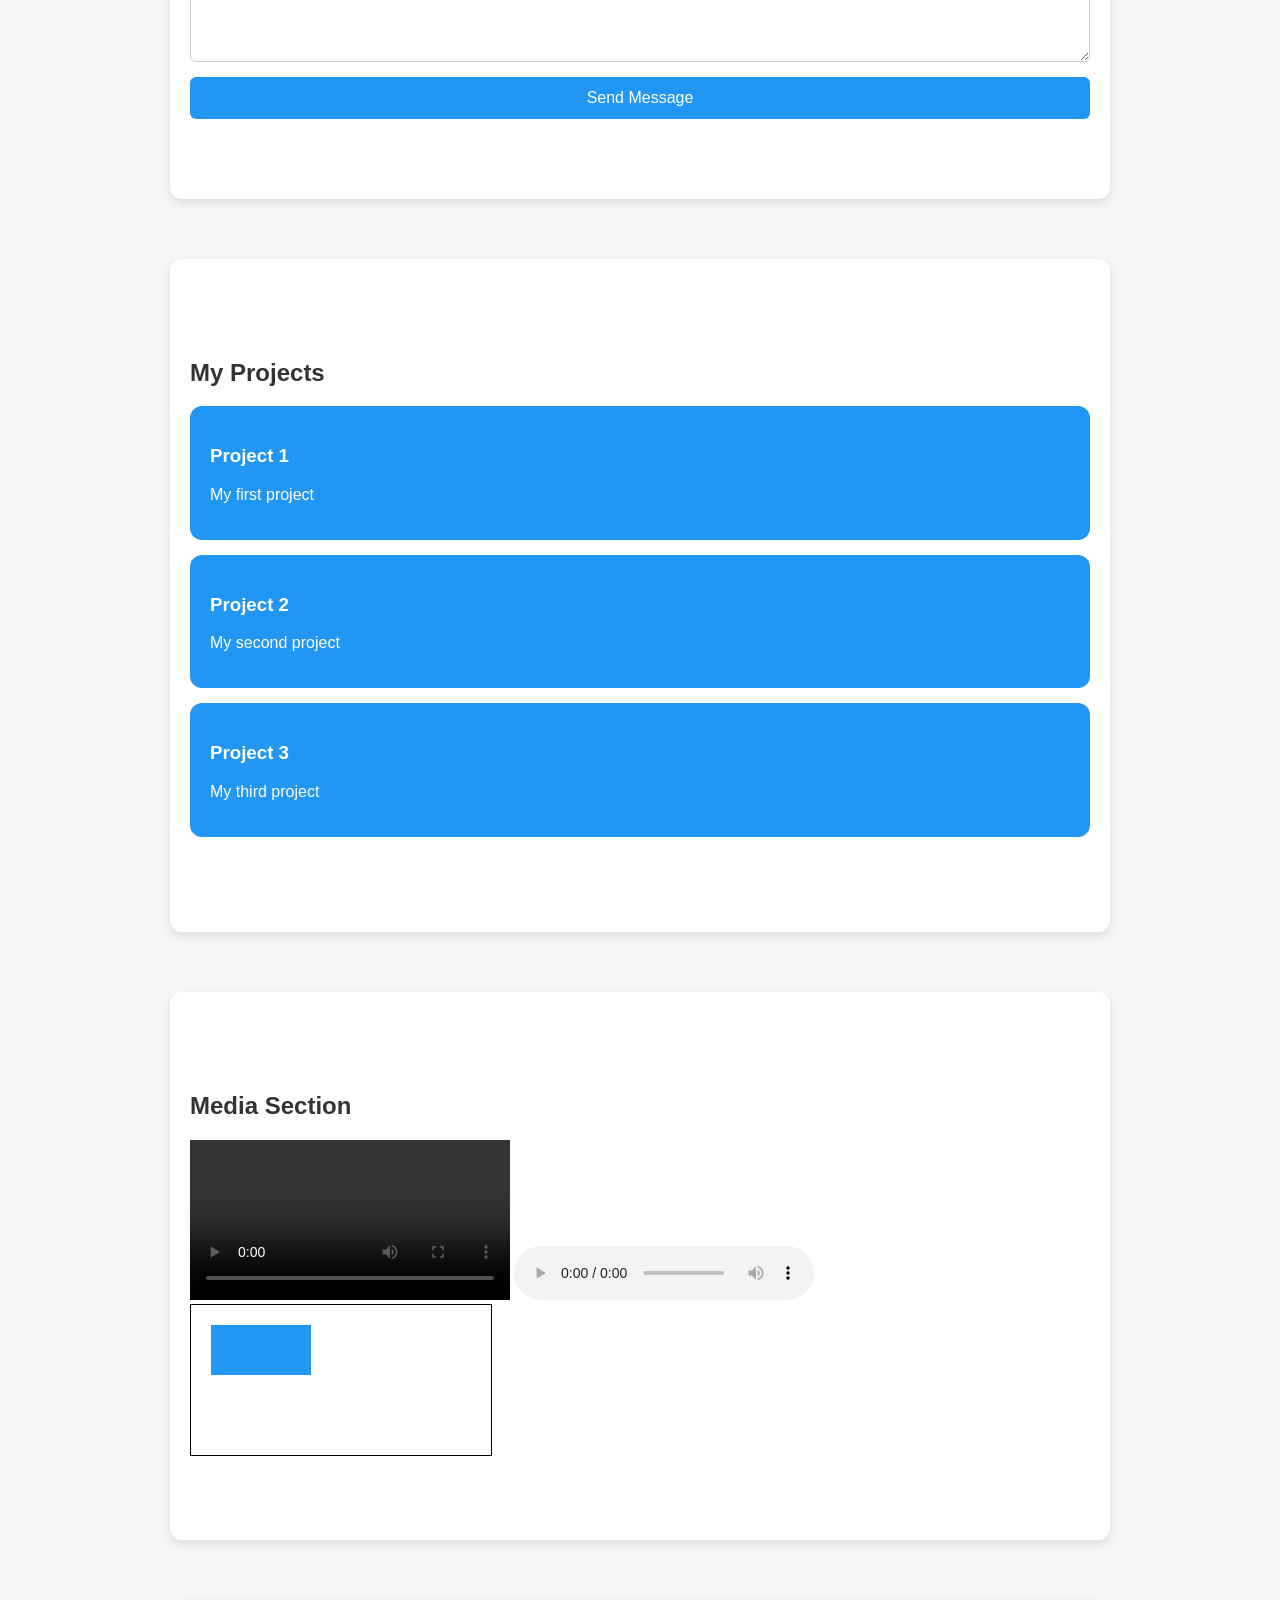
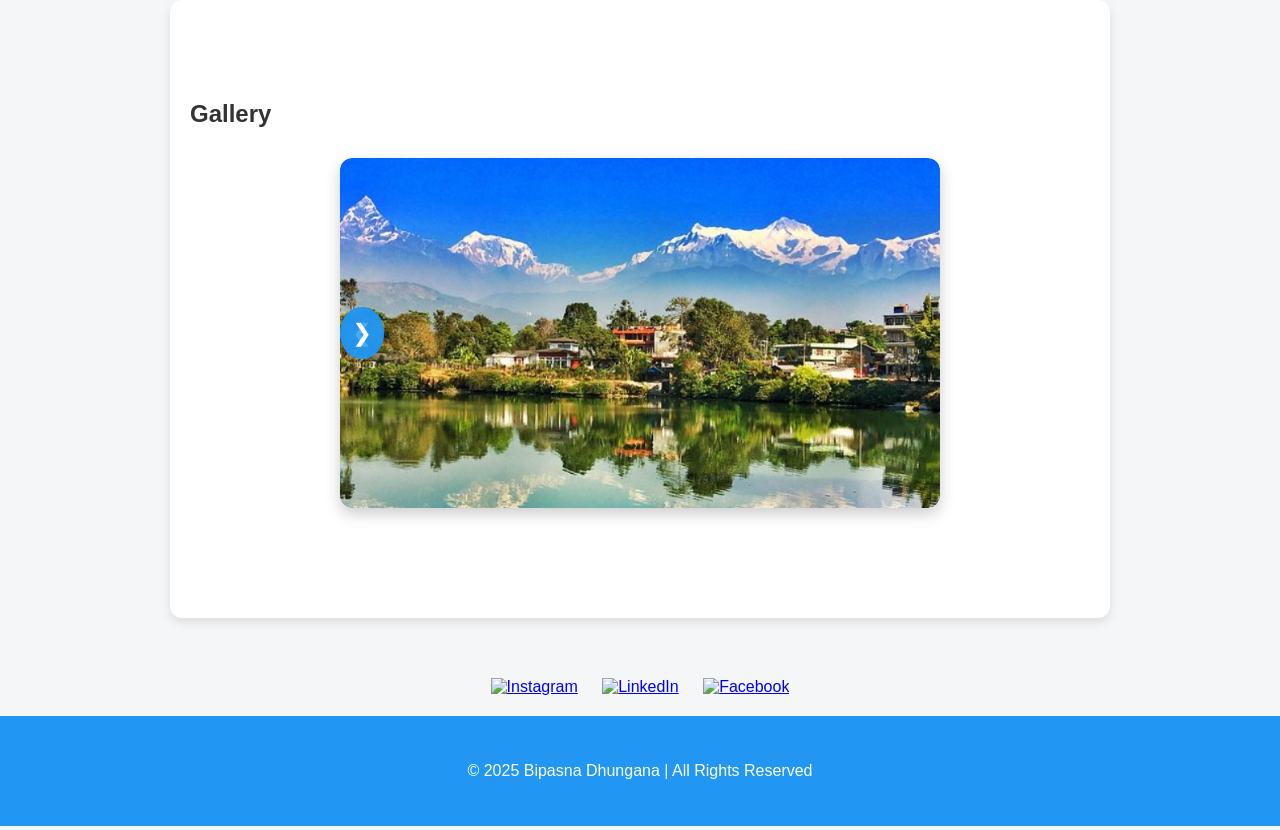
==== commit 5605ef99: "write a meaningful message here" ====
--- a/index.html
+++ b/index.html
@@ -19,6 +19,9 @@
       <li><a href="#interests">Interests</a></li>
       <li><a href="#contact">Contact</a></li>
     </ul>
+    
+    <!-- Dark / Light Mode Toggle -->
+    <button id="themeToggle" style="margin-left:-650px;padding:5px 70px;cursor:pointer;">Toggle Dark</button>
   </nav>
 
   <header id="home">
@@ -56,6 +59,26 @@
       <span>Java</span>
       <span>Git</span>
     </div>
+
+    <!-- Step 1: Skill Progress Bars -->
+    <div class="skill-bars">
+      <div class="skill-bar" data-skill="HTML" data-percent="90%">
+        <span>HTML</span>
+        <div class="progress"></div>
+      </div>
+      <div class="skill-bar" data-skill="CSS" data-percent="85%">
+        <span>CSS</span>
+        <div class="progress"></div>
+      </div>
+      <div class="skill-bar" data-skill="JavaScript" data-percent="80%">
+        <span>JavaScript</span>
+        <div class="progress"></div>
+      </div>
+      <div class="skill-bar" data-skill="Python" data-percent="75%">
+        <span>Python</span>
+        <div class="progress"></div>
+      </div>
+    </div>
   </section>
 
   <section id="experience">
@@ -72,7 +95,8 @@
     <p>Coding, Designing, Travelling, Exploring new technologies, Working with pets and also dancing.</p>
   </section>
 
-    <section id="contact">
+  <!-- Step 2: Contact + Message Form -->
+  <section id="contact">
     <h2>Contact Me</h2>
     <p>Email: <a href="mailto:bipashanachhetri@gmail.com">bipashanachhetri@gmail.com</a></p>
     <p>Phone: +977-98XXXXXXXX</p>
@@ -80,11 +104,9 @@
     <p>Linkedin: <a href="https://www.linkedin.com/feed/" target="_blank">Be touched with me in Linkedin</a></p>
   </section>
 
-
   <section id="message">
     <h2>Message Me</h2>
-    <form id="messageForm">   
-      
+    <form id="messageForm">
       <label for="name">Name:</label>
       <input type="text" id="name" name="name" required>
 
@@ -96,21 +118,72 @@
 
       <button type="submit">Send Message</button>
     </form>
+  </section>
+
+  <div id="popupMessage" class="popup-message">Your message has been sent!</div>
+
+  <section id="projects">
+  <h2>My Projects</h2>
+  
+  <!-- Each project is a clickable card -->
+  <div class="project" data-url="https://example.com/project1">
+    <h3>Project 1</h3>
+    <p>My first project</p>
+  </div>
+
+  <div class="project" data-url="https://example.com/project2">
+    <h3>Project 2</h3>
+    <p>My second project</p>
+  </div>
+
+  <div class="project" data-url="https://example.com/project3">
+    <h3>Project 3</h3>
+    <p>My third project</p>
+  </div>
 </section>
 
-<div id="popupMessage" class="popup-message">Your message has been sent!</div>
+
+  <!-- Step 4: Media Section -->
+  <section id="media">
+    <h2>Media Section</h2>
+    <video width="320" controls>
+      <source src="sample.mp4" type="video/mp4">
+    </video>
+    <audio controls>
+      <source src="sample.mp3" type="audio/mpeg">
+    </audio>
+    <canvas id="myCanvas" width="300" height="150" style="border:1px solid #000;"></canvas>
+  </section>
+
+  <section id="slider">
+  <h2>Gallery</h2>
+  <div class="slider-container">
+    <button id="prev">&#10094;</button>
+    <div class="slides">
+      <img src="nepal1.jpg" class="slide" style="display:block">
+      <img src="nepal2.jpg" class="slide">
+      <img src="nepal3.jpg" class="slide">
+    </div>
+    <button id="next">&#10095;</button>
+  </div>
+</section>
+
+
 
   <div class="social-icons">
-      <a href="https://www.instagram.com/" target="_blank">
-          <img src="https://upload.wikimedia.org/wikipedia/commons/a/a5/Instagram_icon.png" alt="Instagram" width="40">
-      </a>
-      <a href="https://www.linkedin.com/feed/" target="_blank">
-          <img src="https://upload.wikimedia.org/wikipedia/commons/c/ca/LinkedIn_logo_initials.png" alt="LinkedIn" width="40">
-      </a>
-      <a href="https://www.facebook.com/" target="_blank">
-          <img src="https://upload.wikimedia.org/wikipedia/commons/5/51/Facebook_f_logo_%282019%29.svg" alt="Facebook" width="40">
-      </a>
+    <a href="https://www.instagram.com/" target="_blank">
+      <img src="https://upload.wikimedia.org/wikipedia/commons/a/a5/Instagram_icon.png" alt="Instagram" width="40">
+    </a>
+    <a href="https://www.linkedin.com/feed/" target="_blank">
+      <img src="https://upload.wikimedia.org/wikipedia/commons/c/ca/LinkedIn_logo_initials.png" alt="LinkedIn" width="40">
+    </a>
+    <a href="https://www.facebook.com/" target="_blank">
+      <img src="https://upload.wikimedia.org/wikipedia/commons/5/51/Facebook_f_logo_%282019%29.svg" alt="Facebook" width="40">
+    </a>
   </div>
+
+  <!-- Step 7: Back-to-Top Button -->
+  <button id="backTop" style="display:none;position:fixed;bottom:30px;right:30px;padding:10px 15px;">Top</button>
 
   <footer>
     <p>© 2025 Bipasna Dhungana | All Rights Reserved</p>
--- a/style.css
+++ b/style.css
@@ -224,3 +224,134 @@
     text-align: center;
   }
 }
+
+/* ===== Week 2 Additions ===== */
+
+/* Step 1: Skill Bars */
+.skill-bars {
+  margin-top: 20px;
+}
+.skill-bar { 
+  margin-bottom: 15px; 
+}
+.skill-bar span { 
+  display: block; 
+  font-weight: 500; 
+  margin-bottom: 5px; 
+}
+.skill-bar .progress { 
+  width: 0; 
+  height: 20px; 
+  background: #2196f3; 
+  border-radius: 10px; 
+  transition: width 2s ease; 
+}
+
+/* Step 5: Image Slider Enhancements */
+.slider-container {
+  position: relative;
+  max-width: 600px;      /* slightly bigger for nice display */
+  margin: 30px auto;
+  overflow: hidden;
+  border-radius: 12px;
+  box-shadow: 0 6px 15px rgba(0,0,0,0.2);
+}
+
+.slides img {
+  width: 100%;
+  height: 350px;         /* fixed height for uniform look */
+  object-fit: cover;     /* keeps image aspect ratio without stretching */
+  display: none;
+  border-radius: 12px;
+  transition: opacity 0.5s ease;
+}
+
+.slides img:first-child {
+  display: block;        /* show first slide initially */
+}
+
+#prev, #next {
+  position: absolute;
+  top: 50%;
+  transform: translateY(-50%);
+  background: rgba(33,150,243,0.8);
+  color: white;
+  border: none;
+  padding: 12px;
+  cursor: pointer;
+  font-size: 24px;
+  border-radius: 50%;
+  user-select: none;
+  transition: background 0.3s;
+}
+
+#prev:hover, #next:hover {
+  background: rgba(25,118,210,0.9);
+}
+
+.slider-container h2 {
+  text-align: center;
+  margin-bottom: 15px;
+  color: #2196f3;
+}
+
+
+/* Step 6: Dark Mode Toggle */
+body.dark-mode {
+  background: #222;
+  color: #eee;
+}
+
+body.dark-mode header,
+body.dark-mode section,
+body.dark-mode footer {
+  background: #333;
+  color: #eee;
+}
+
+body.dark-mode a {
+  color: #90caf9;  /* links visible in dark mode */
+}
+
+#themeToggle {
+  right: 20px;
+  padding: 6px 12px;
+  font-size: 14px;
+  background: #ffeb3b;
+  border: none;
+  border-radius: 15px;
+  cursor: pointer;
+  font-weight: 500;
+  margin-left: 15px;
+  transition: background 0.3s;
+}
+
+#themeToggle:hover {
+  background: #fdd835;
+}
+
+
+/* Step 8: Flexbox for Skills Section */
+.skills, .skill-bars {
+  display: flex;
+  flex-wrap: wrap;
+  gap: 15px;
+  justify-content: center;
+}
+
+/* Step 3: Project cards */
+.project {
+  background: #2196f3;
+  color: white;
+  padding: 20px;
+  border-radius: 12px;
+  margin: 15px 0;
+  cursor: pointer;
+  transition: transform 0.3s, background 0.3s;
+}
+.project:hover {
+  transform: translateY(-5px);
+  background: #1976d2;
+}
+
+
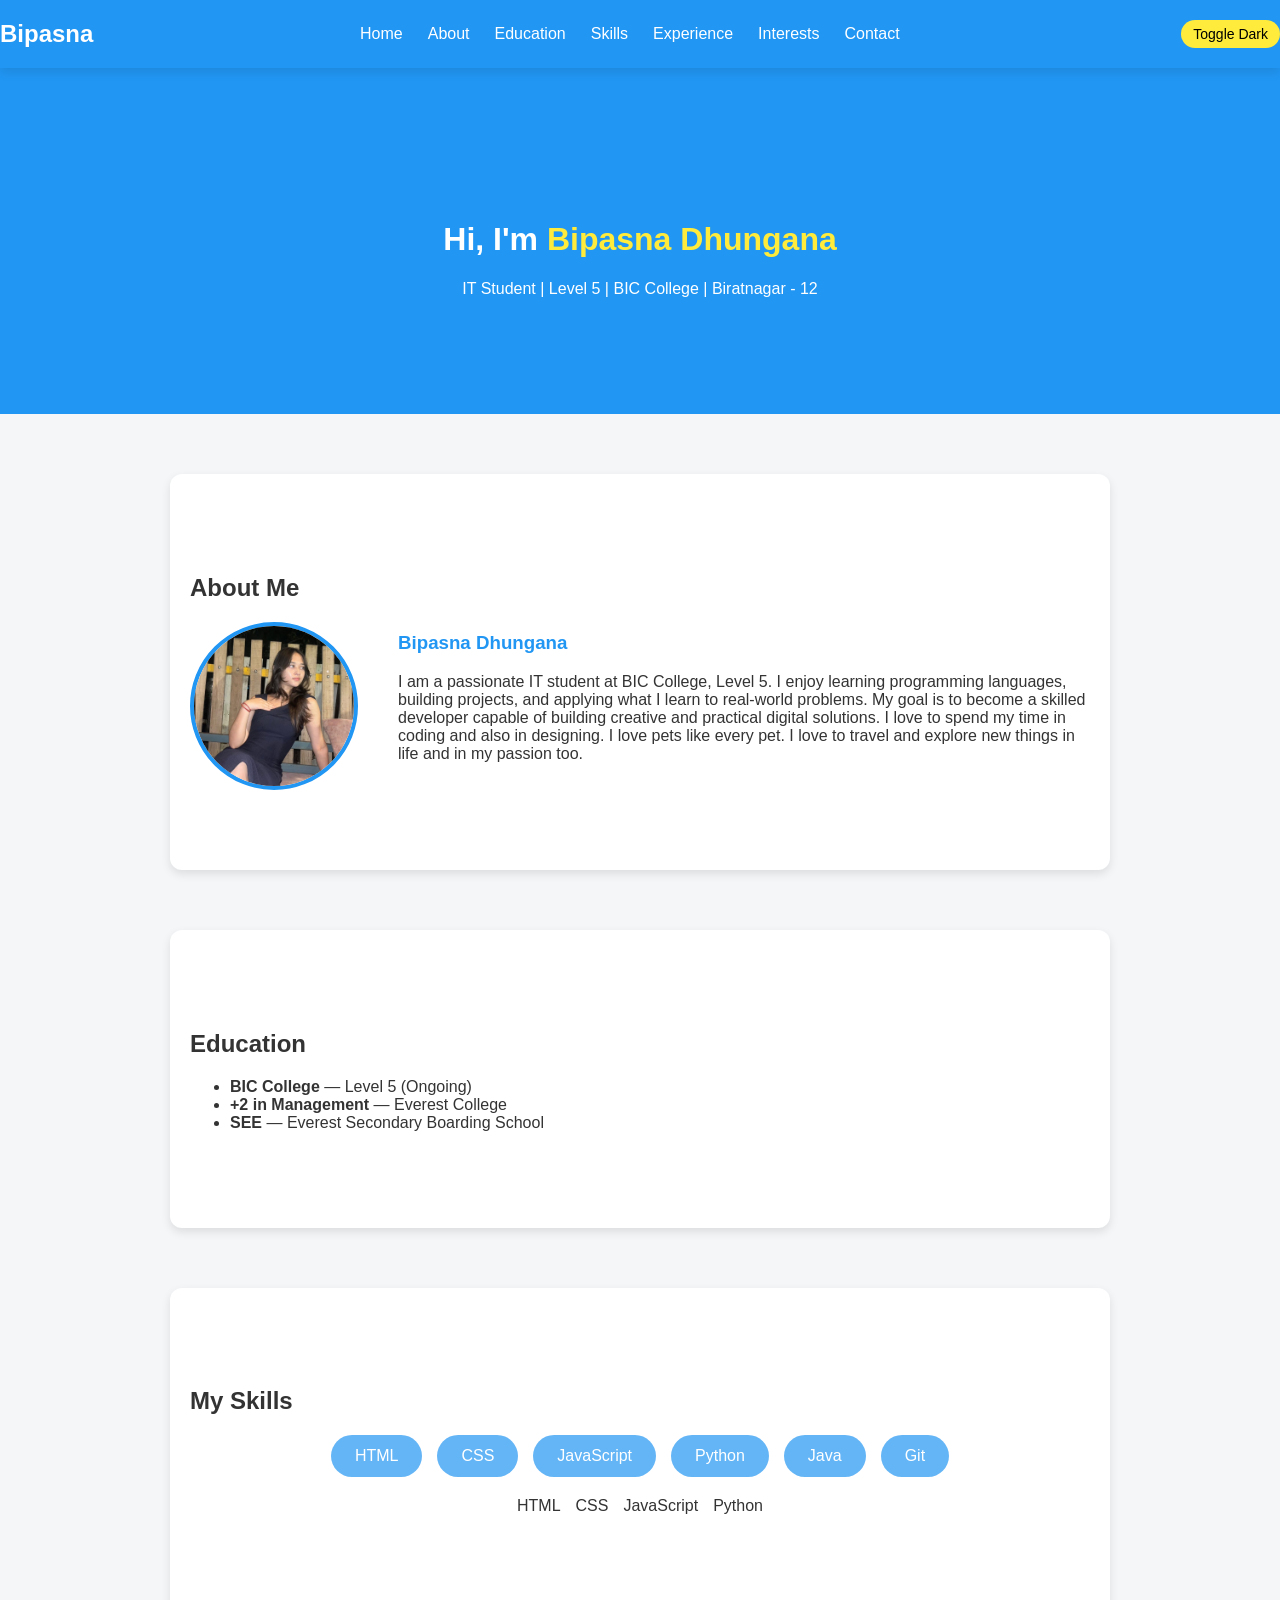
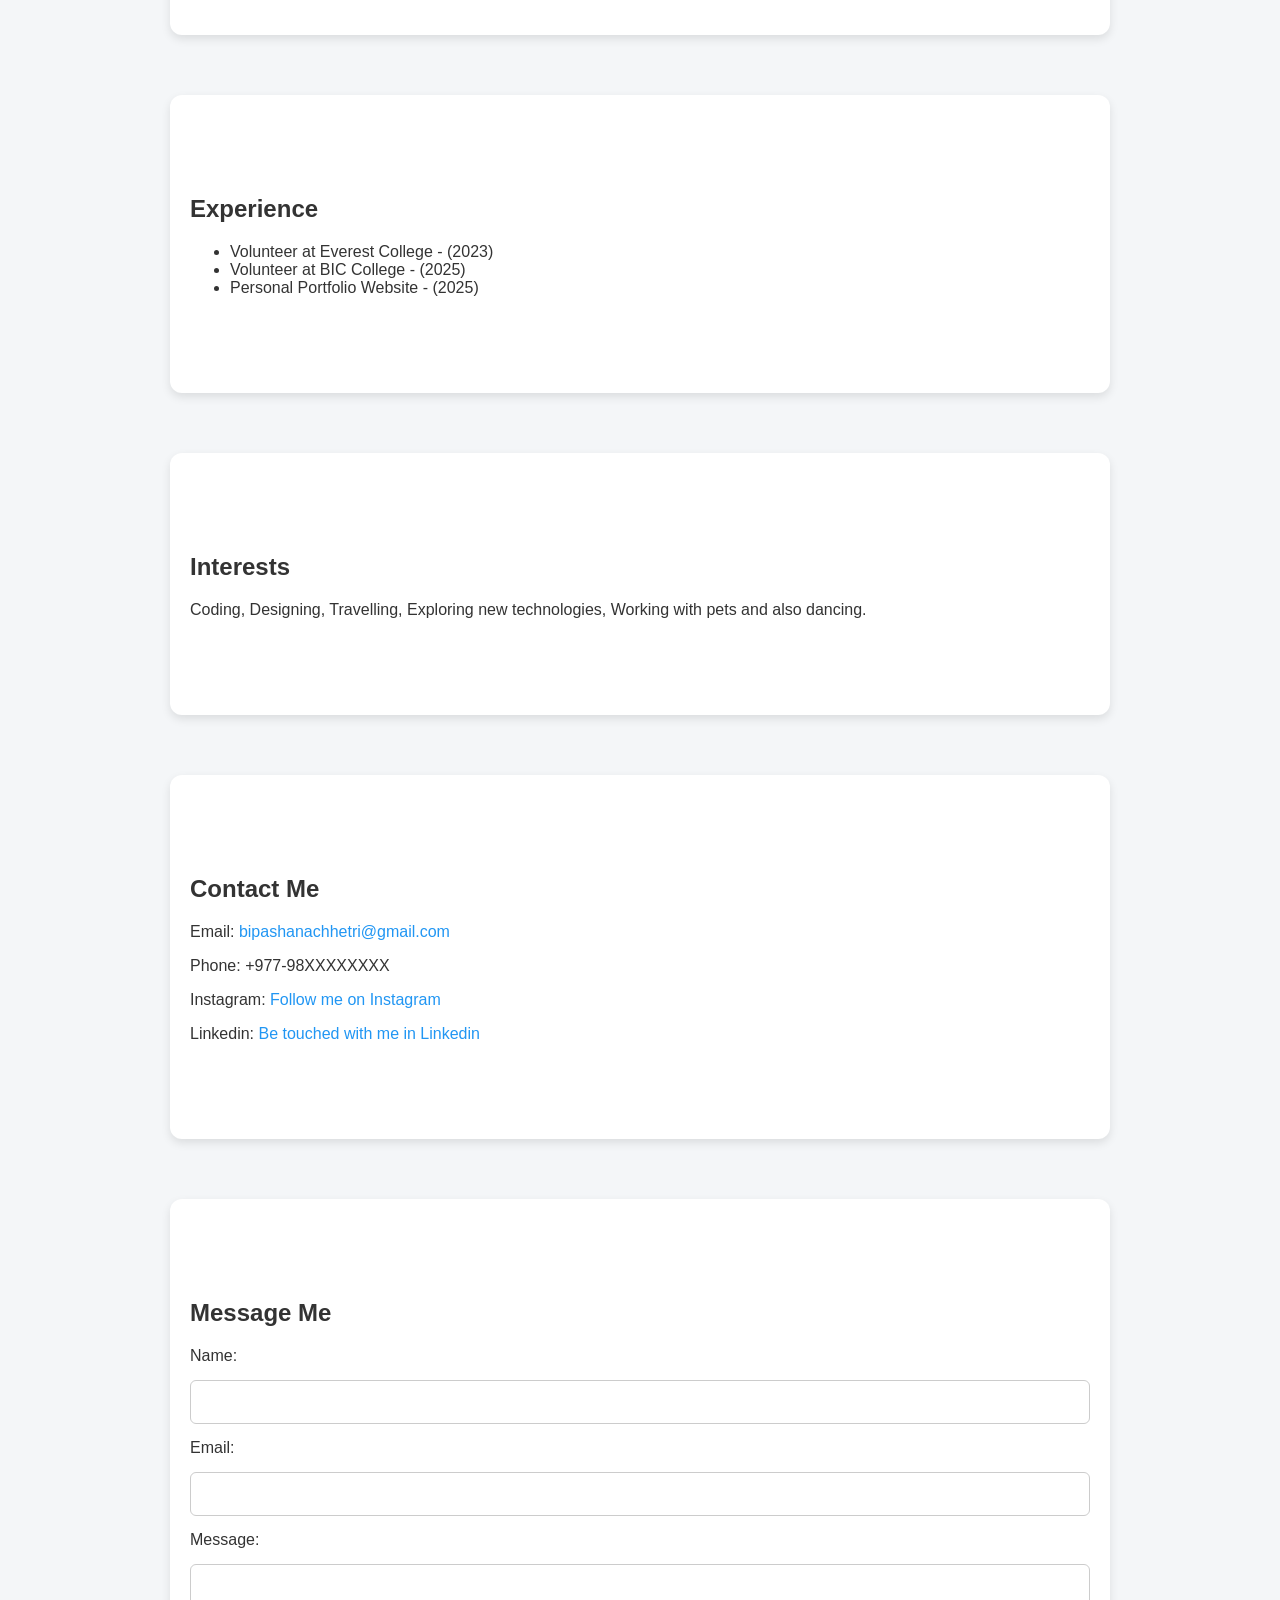
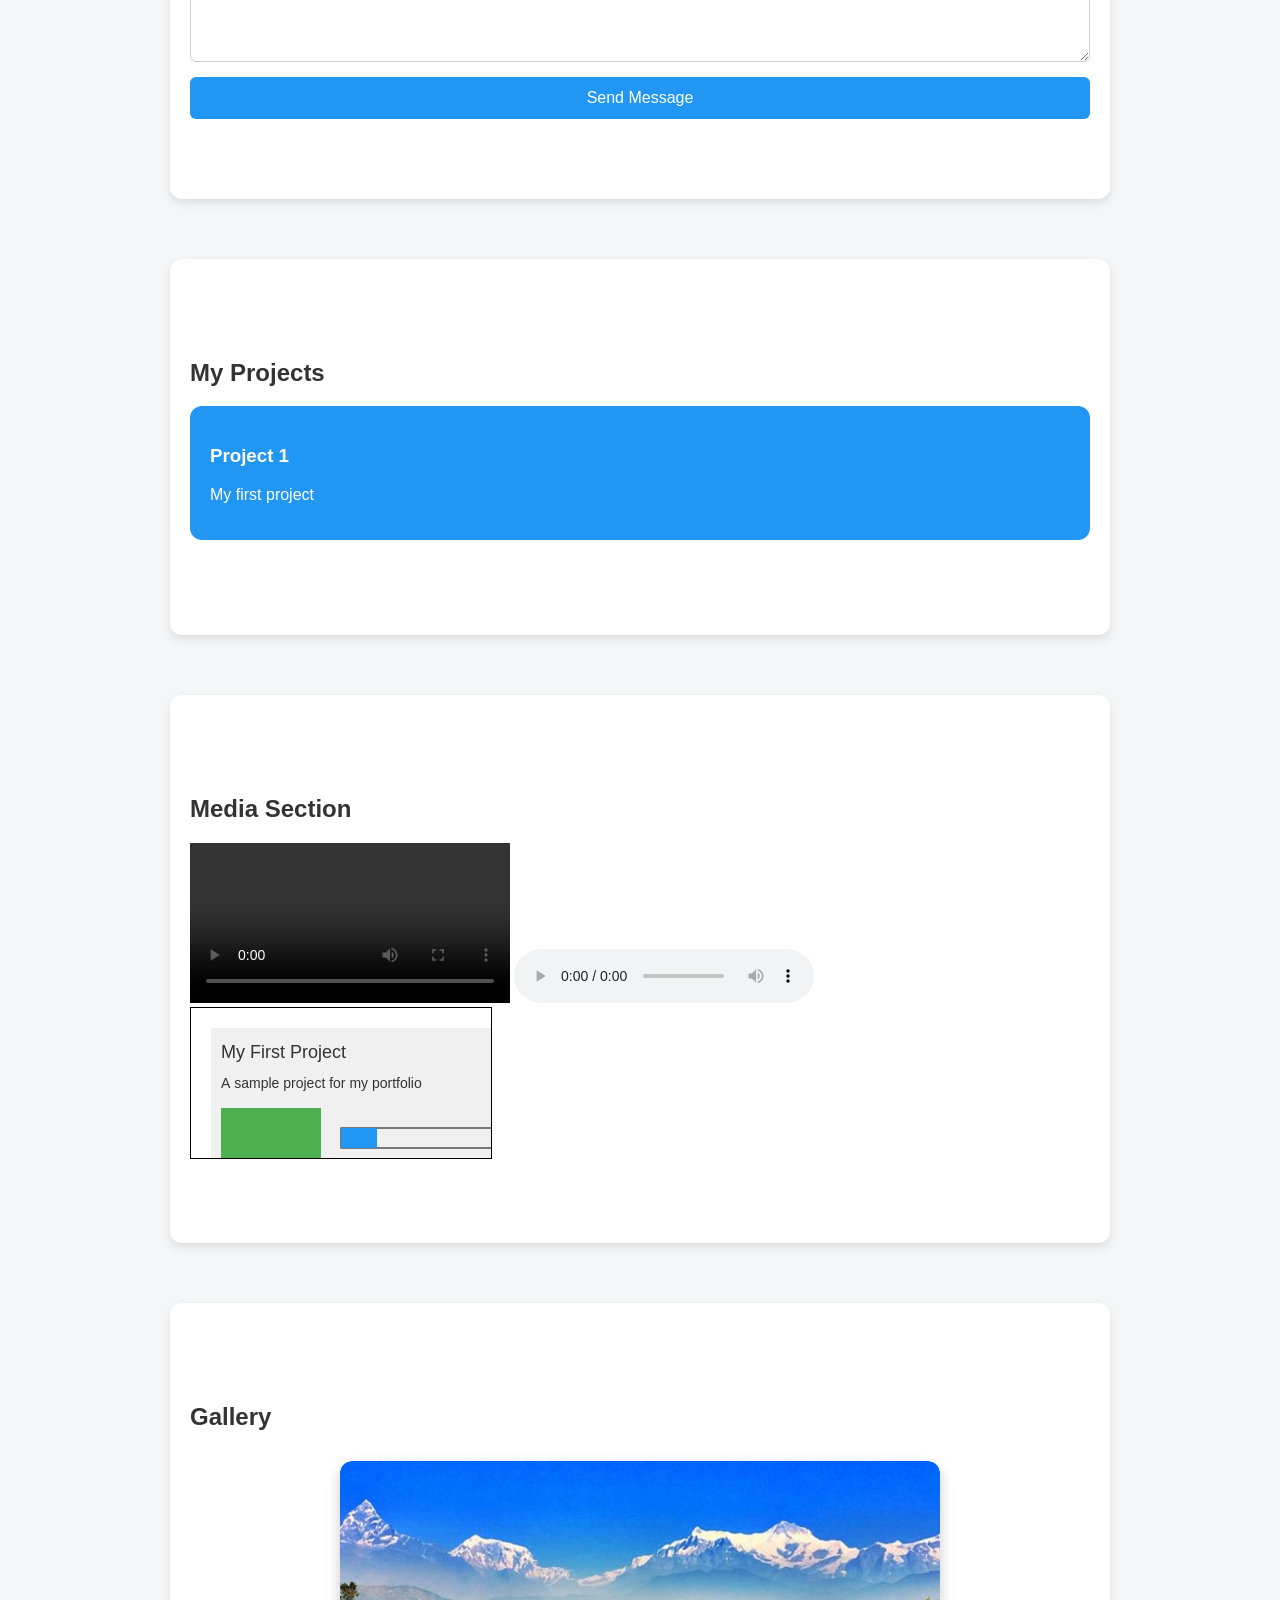
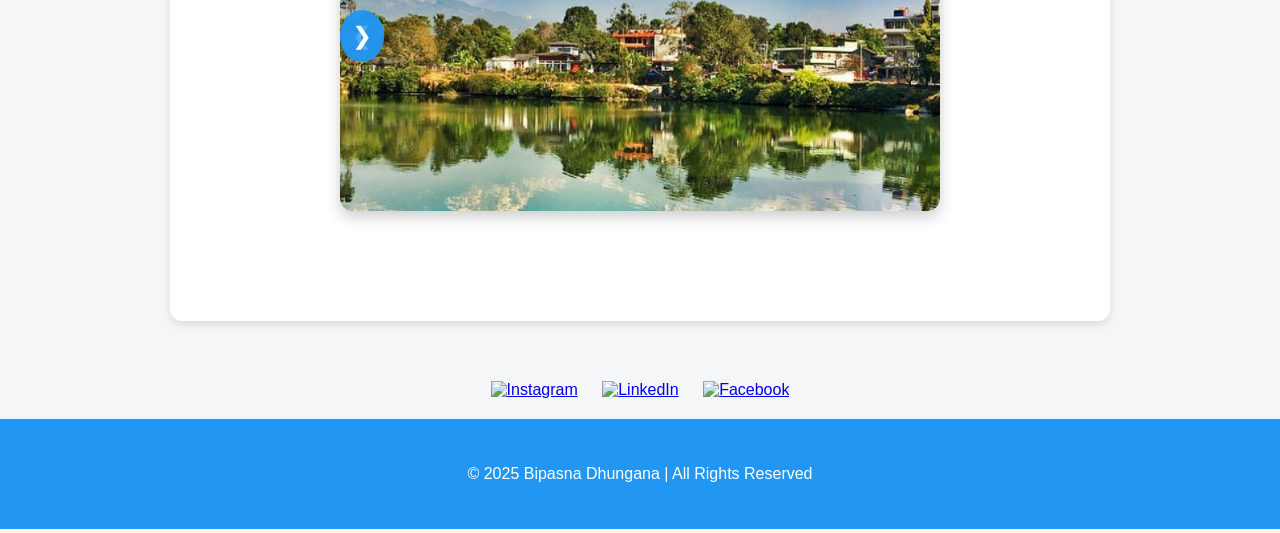
==== commit d3a05a09: "new changes" ====
--- a/index.html
+++ b/index.html
@@ -21,7 +21,7 @@
     </ul>
     
     <!-- Dark / Light Mode Toggle -->
-    <button id="themeToggle" style="margin-left:-650px;padding:5px 70px;cursor:pointer;">Toggle Dark</button>
+    <button id="themeToggle">Toggle Dark</button>
   </nav>
 
   <header id="home">
@@ -126,19 +126,9 @@
   <h2>My Projects</h2>
   
   <!-- Each project is a clickable card -->
-  <div class="project" data-url="https://example.com/project1">
+  <div class="project" data-url="https://bipasna222.github.io/My-Portfolio/">
     <h3>Project 1</h3>
     <p>My first project</p>
-  </div>
-
-  <div class="project" data-url="https://example.com/project2">
-    <h3>Project 2</h3>
-    <p>My second project</p>
-  </div>
-
-  <div class="project" data-url="https://example.com/project3">
-    <h3>Project 3</h3>
-    <p>My third project</p>
   </div>
 </section>
 
@@ -154,6 +144,72 @@
     </audio>
     <canvas id="myCanvas" width="300" height="150" style="border:1px solid #000;"></canvas>
   </section>
+
+ <script>
+const canvas = document.getElementById("myCanvas");
+const ctx = canvas.getContext("2d");
+
+// Fake “project card” elements
+const project = {
+  title: "My First Project",
+  description: "A sample project for my portfolio",
+  colorBox: "#4CAF50",
+  url: "https://bipasna222.github.io/My-Portfolio/" // link to open when clicked
+};
+
+// Animation for a small loading bar inside the card
+let progress = 0;
+function animateProject() {
+  ctx.clearRect(0, 0, canvas.width, canvas.height);
+
+  // Draw card background
+  ctx.fillStyle = "#f0f0f0";
+  ctx.fillRect(20, 20, 360, 160);
+
+  // Draw project title
+  ctx.fillStyle = "#333";
+  ctx.font = "18px Arial";
+  ctx.fillText(project.title, 30, 50);
+
+  // Draw project description
+  ctx.font = "14px Arial";
+  ctx.fillText(project.description, 30, 80);
+
+  // Draw a color box to simulate “project screenshot”
+  ctx.fillStyle = project.colorBox;
+  ctx.fillRect(30, 100, 100, 50);
+
+  // Draw progress bar animation
+  ctx.strokeStyle = "#000";
+  ctx.strokeRect(150, 120, 200, 20); // border
+  ctx.fillStyle = "#2196F3";
+  ctx.fillRect(150, 120, progress, 20); // animated fill
+  progress += 2;
+  if(progress > 200) progress = 0;
+
+  requestAnimationFrame(animateProject);
+}
+
+animateProject();
+
+// Make canvas clickable like a project card
+canvas.addEventListener("click", function(e){
+  const rect = canvas.getBoundingClientRect();
+  const clickX = e.clientX - rect.left;
+  const clickY = e.clientY - rect.top;
+
+  // Optional: draw a small circle where user clicked
+  ctx.beginPath();
+  ctx.arc(clickX, clickY, 10, 0, Math.PI*2);
+  ctx.fillStyle = "blue";
+  ctx.fill();
+  ctx.closePath();
+
+  // Open project link
+  window.open(project.url, "_blank");
+});
+</script>
+
 
   <section id="slider">
   <h2>Gallery</h2>
--- a/style.css
+++ b/style.css
@@ -17,7 +17,7 @@
   display: flex;
   justify-content: space-between;
   align-items: center;
-  padding: 15px 60px;
+  padding: 15px -25px;
   box-shadow: 0 4px 10px rgba(0,0,0,0.1);
   z-index: 1000;
 }
@@ -34,6 +34,8 @@
   margin: 0;
   padding: 0;
 }
+
+
 
 nav ul li a {
   color: white;
@@ -214,6 +216,7 @@
     flex-direction: column;
     gap: 10px;
   }
+
 
   header {
     padding-top: 180px;
@@ -314,7 +317,6 @@
 }
 
 #themeToggle {
-  right: 20px;
   padding: 6px 12px;
   font-size: 14px;
   background: #ffeb3b;
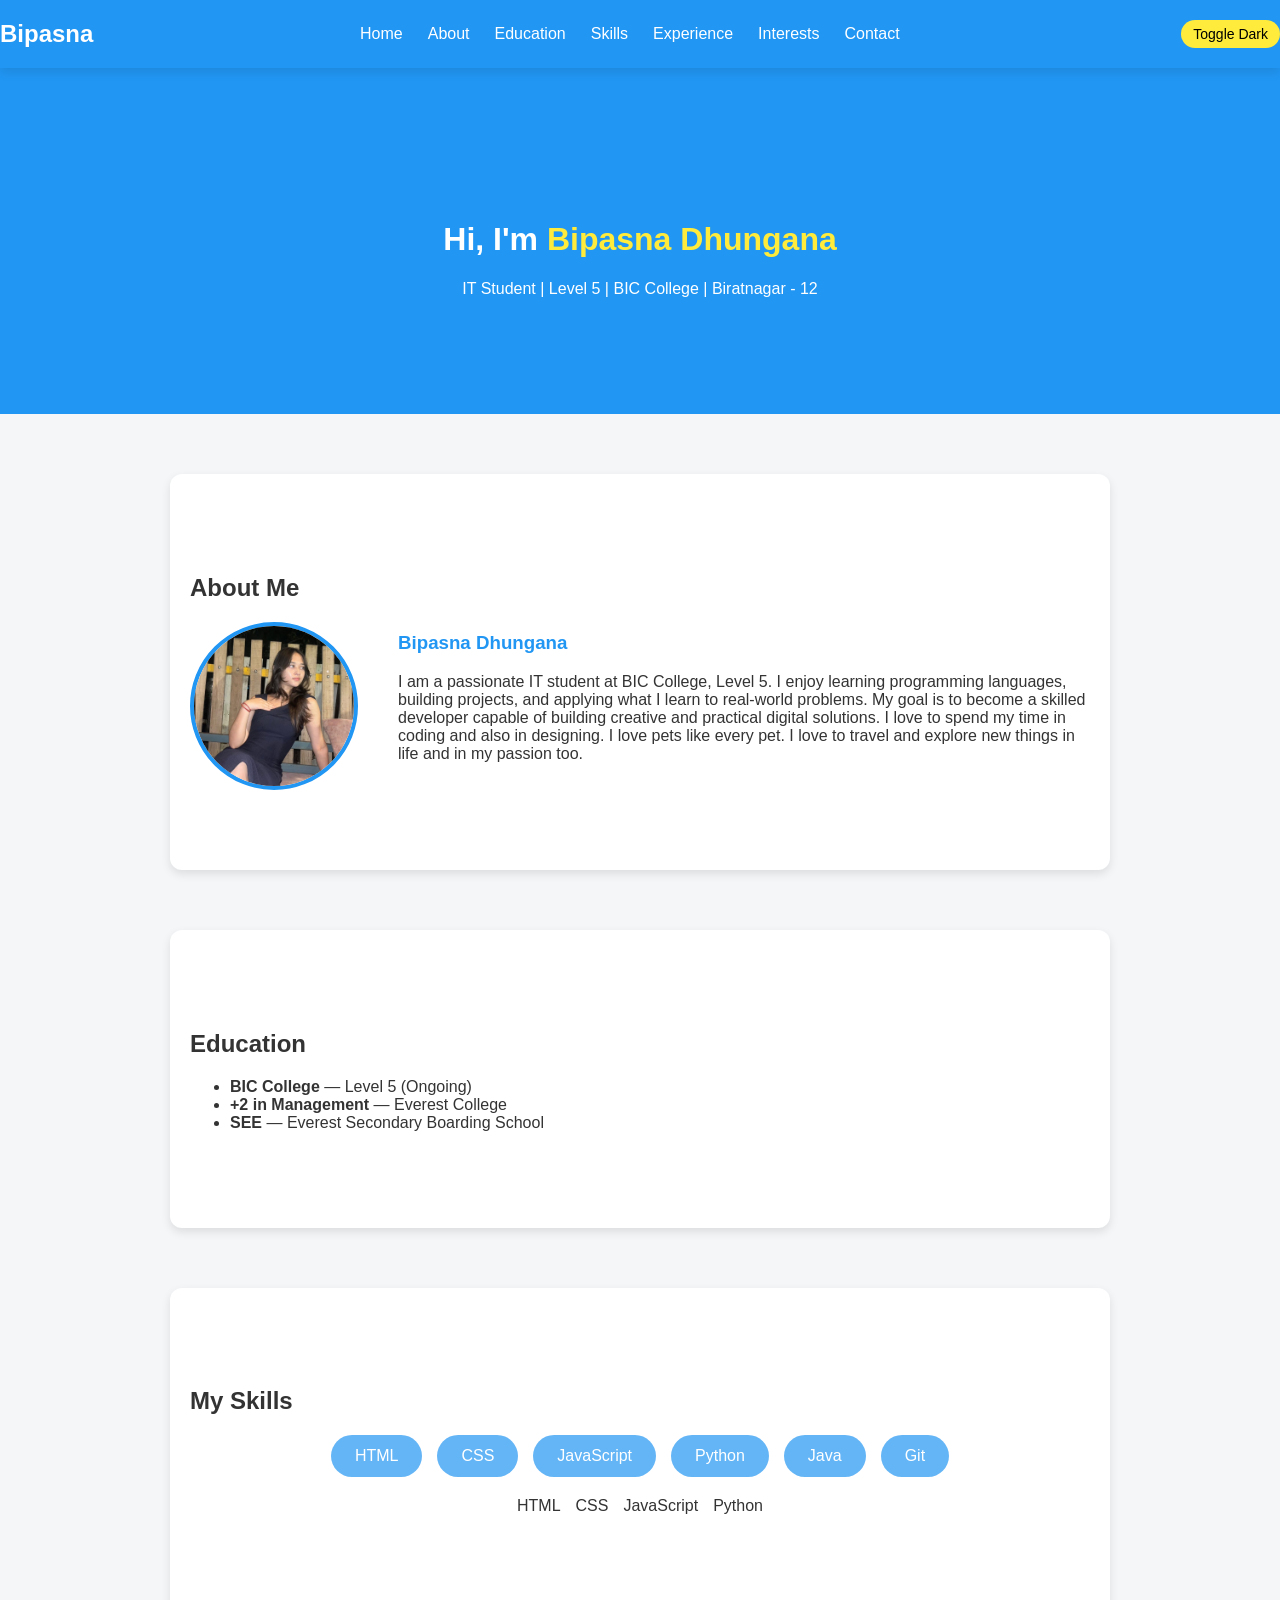
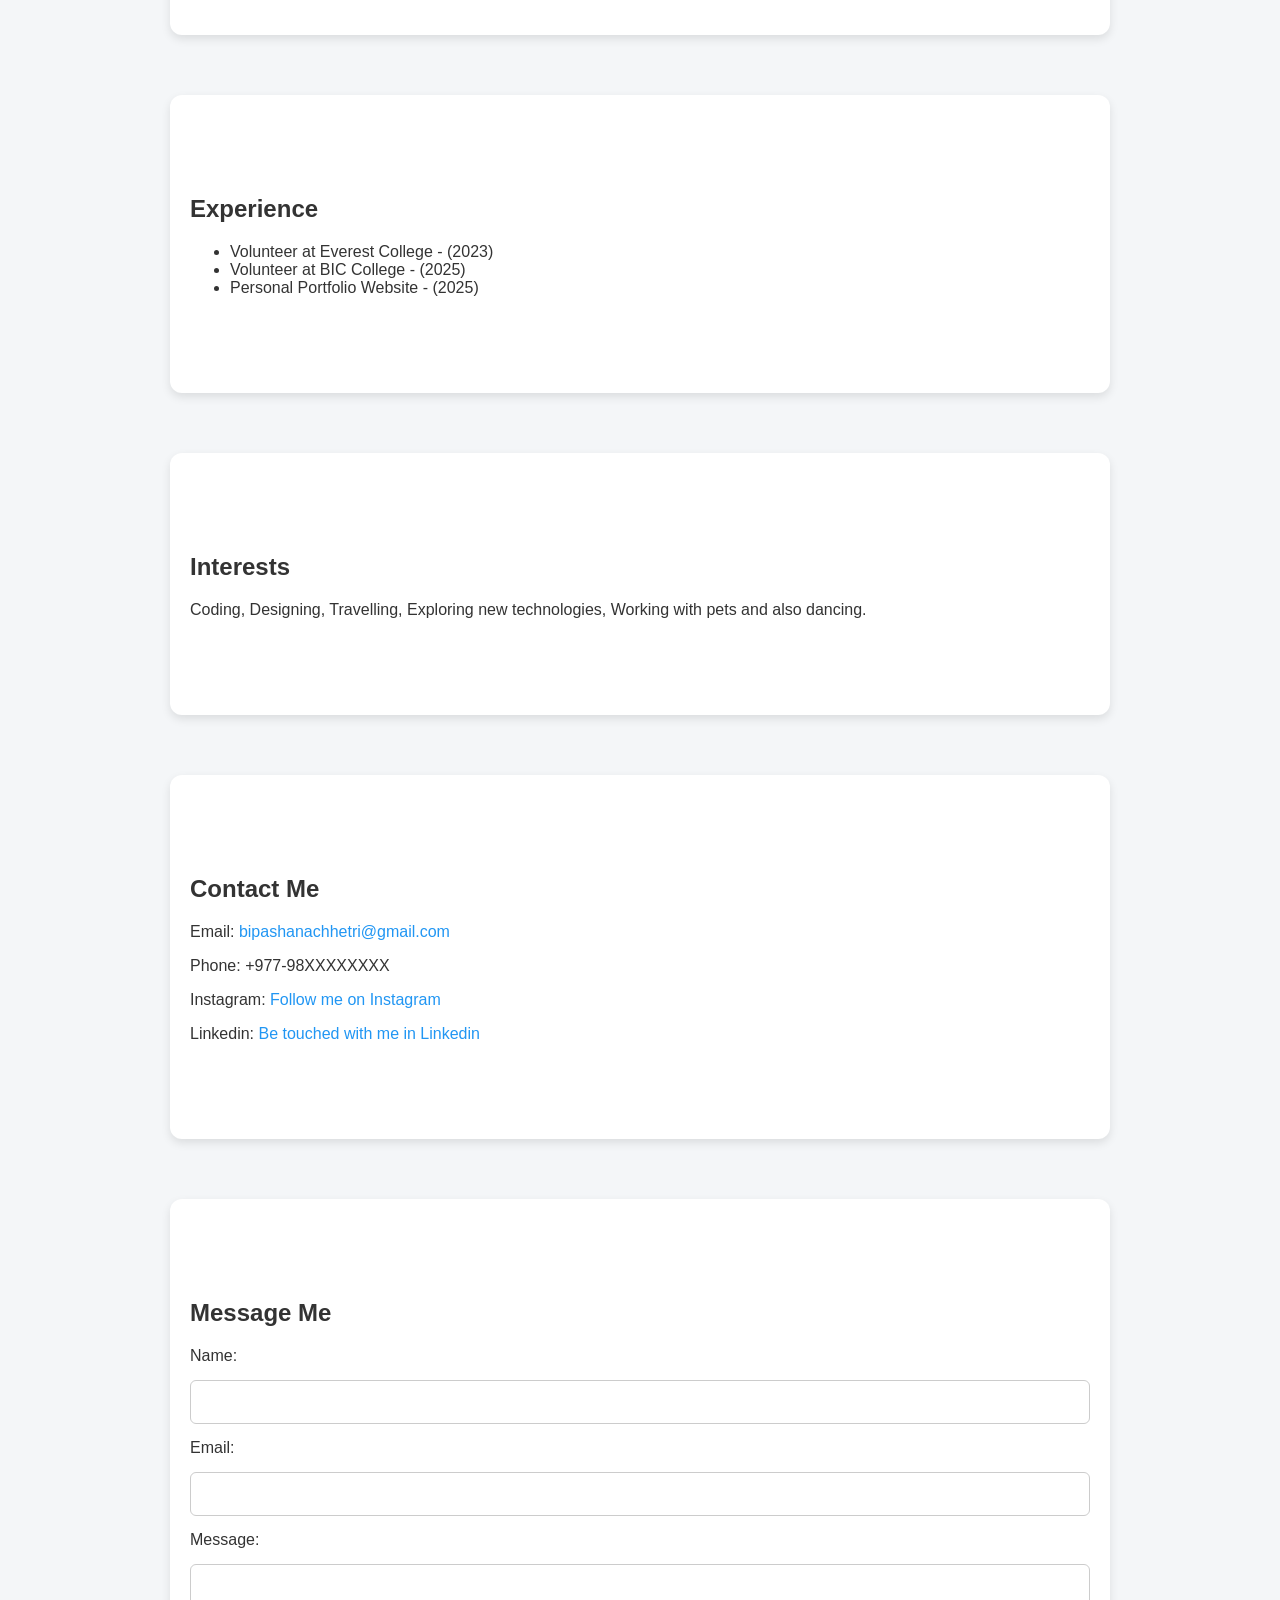
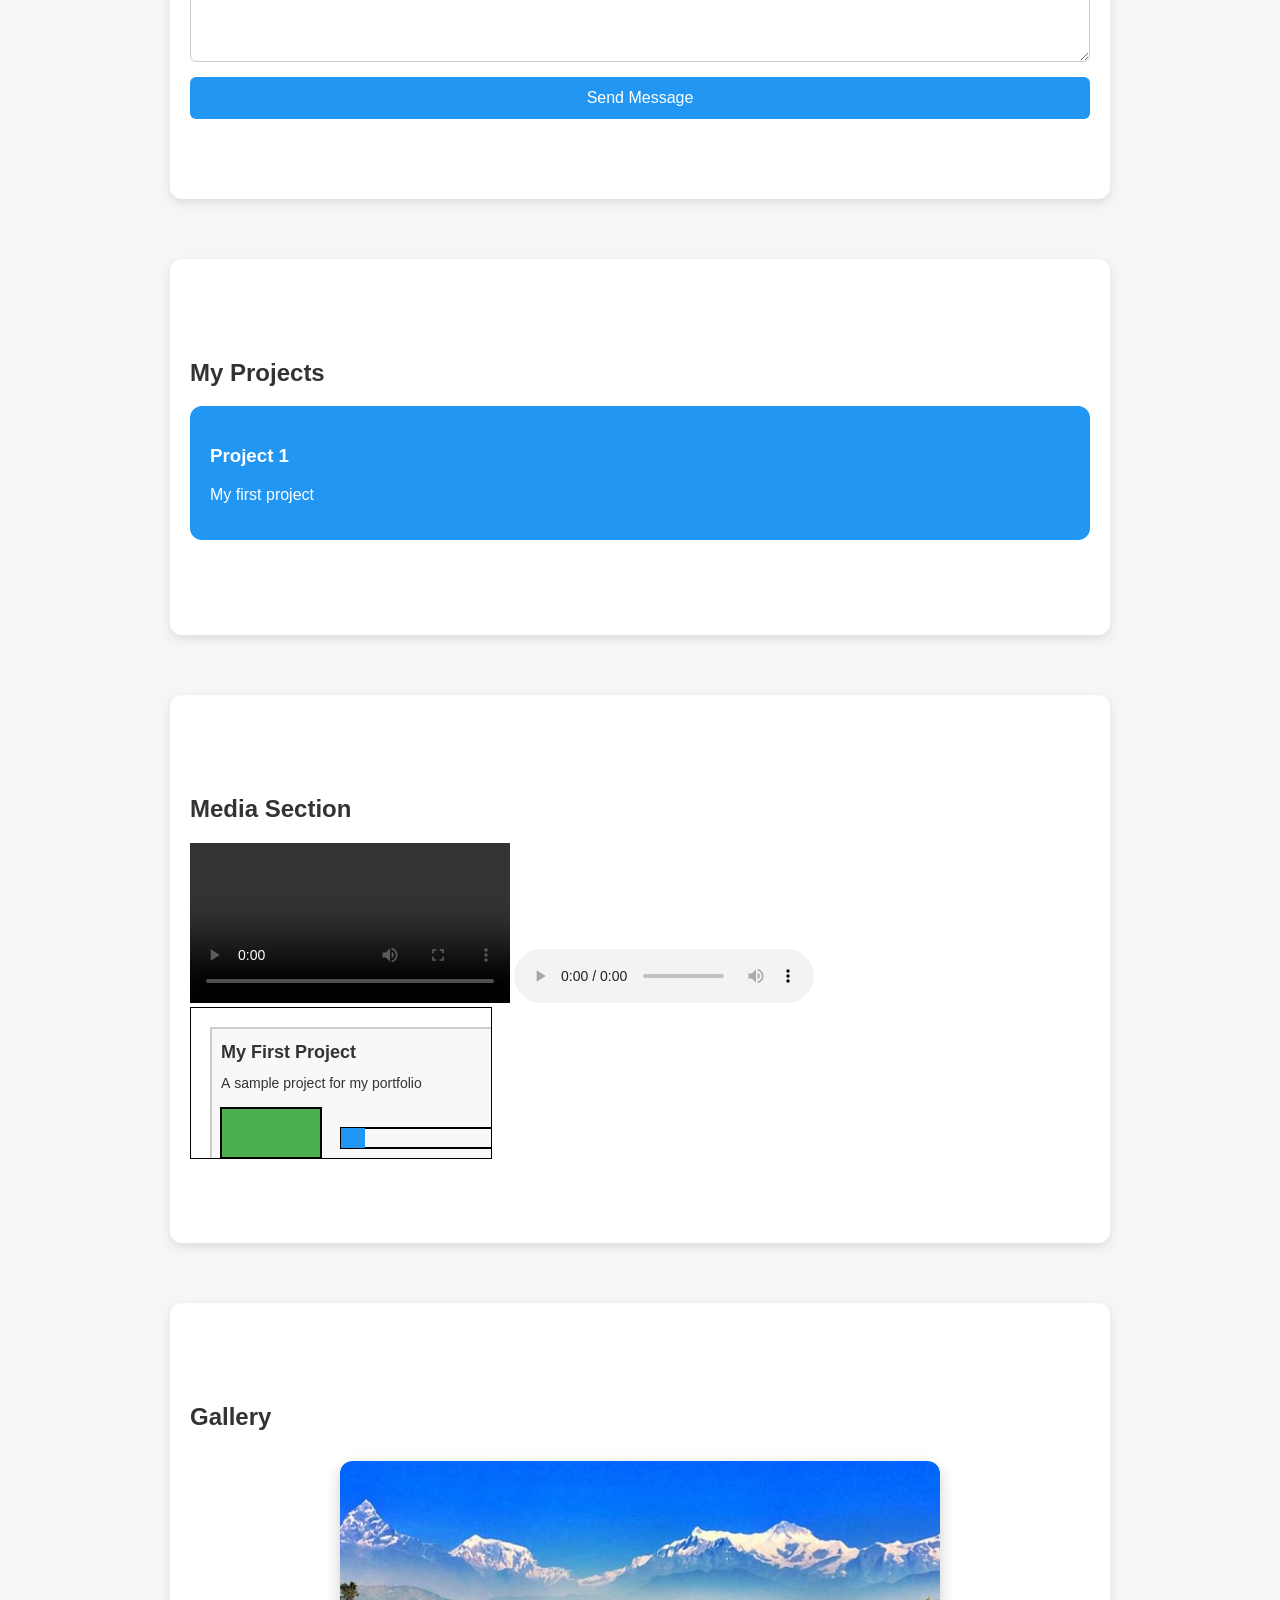
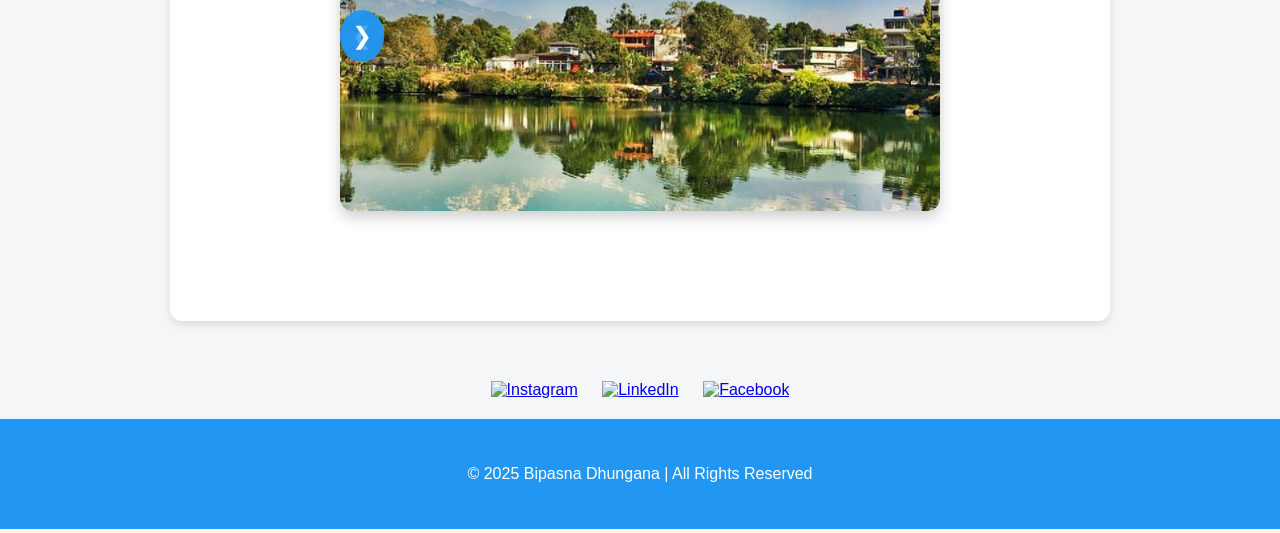
==== commit 4b332348: "Update canvas project link to live portfolio" ====
--- a/index.html
+++ b/index.html
@@ -153,62 +153,69 @@
 const project = {
   title: "My First Project",
   description: "A sample project for my portfolio",
-  colorBox: "#4CAF50",
-  url: "https://bipasna222.github.io/My-Portfolio/" // link to open when clicked
+  screenshotColor: "#4CAF50",
+  url: "https://bipasna222.github.io/My-Portfolio/", 
+  x: 20,
+  y: 20,
+  width: 360,
+  height: 160
 };
 
-// Animation for a small loading bar inside the card
 let progress = 0;
-function animateProject() {
+let isHover = false;
+
+// Detect hover
+canvas.addEventListener("mousemove", e => {
+  const rect = canvas.getBoundingClientRect();
+  const mouseX = e.clientX - rect.left;
+  const mouseY = e.clientY - rect.top;
+  isHover = mouseX >= project.x && mouseX <= project.x + project.width &&
+            mouseY >= project.y && mouseY <= project.y + project.height;
+});
+
+// Click to open portfolio
+canvas.addEventListener("click", () => {
+  if (isHover) window.open(project.url, "_blank");
+});
+
+function drawCard() {
   ctx.clearRect(0, 0, canvas.width, canvas.height);
 
-  // Draw card background
-  ctx.fillStyle = "#f0f0f0";
-  ctx.fillRect(20, 20, 360, 160);
-
-  // Draw project title
+  // Card background (hover effect)
+  ctx.fillStyle = isHover ? "#e0f7fa" : "#f8f8f8";
+  ctx.strokeStyle = "#ccc";
+  ctx.lineWidth = 2;
+  ctx.fillRect(project.x, project.y, project.width, project.height);
+  ctx.strokeRect(project.x, project.y, project.width, project.height);
+
+  // Project title
   ctx.fillStyle = "#333";
-  ctx.font = "18px Arial";
+  ctx.font = "bold 18px Arial";
   ctx.fillText(project.title, 30, 50);
 
-  // Draw project description
+  // Project description
   ctx.font = "14px Arial";
   ctx.fillText(project.description, 30, 80);
 
-  // Draw a color box to simulate “project screenshot”
-  ctx.fillStyle = project.colorBox;
+  // Screenshot box
+  ctx.fillStyle = project.screenshotColor;
   ctx.fillRect(30, 100, 100, 50);
-
-  // Draw progress bar animation
   ctx.strokeStyle = "#000";
-  ctx.strokeRect(150, 120, 200, 20); // border
+  ctx.strokeRect(30, 100, 100, 50);
+
+  // Animated progress bar
+  ctx.strokeStyle = "#000";
+  ctx.strokeRect(150, 120, 200, 20);
   ctx.fillStyle = "#2196F3";
-  ctx.fillRect(150, 120, progress, 20); // animated fill
+  ctx.fillRect(150, 120, progress, 20);
   progress += 2;
-  if(progress > 200) progress = 0;
-
-  requestAnimationFrame(animateProject);
+  if (progress > 200) progress = 0;
+
+  requestAnimationFrame(drawCard);
 }
 
-animateProject();
-
-// Make canvas clickable like a project card
-canvas.addEventListener("click", function(e){
-  const rect = canvas.getBoundingClientRect();
-  const clickX = e.clientX - rect.left;
-  const clickY = e.clientY - rect.top;
-
-  // Optional: draw a small circle where user clicked
-  ctx.beginPath();
-  ctx.arc(clickX, clickY, 10, 0, Math.PI*2);
-  ctx.fillStyle = "blue";
-  ctx.fill();
-  ctx.closePath();
-
-  // Open project link
-  window.open(project.url, "_blank");
-});
-</script>
+drawCard();
+  </script>
 
 
   <section id="slider">
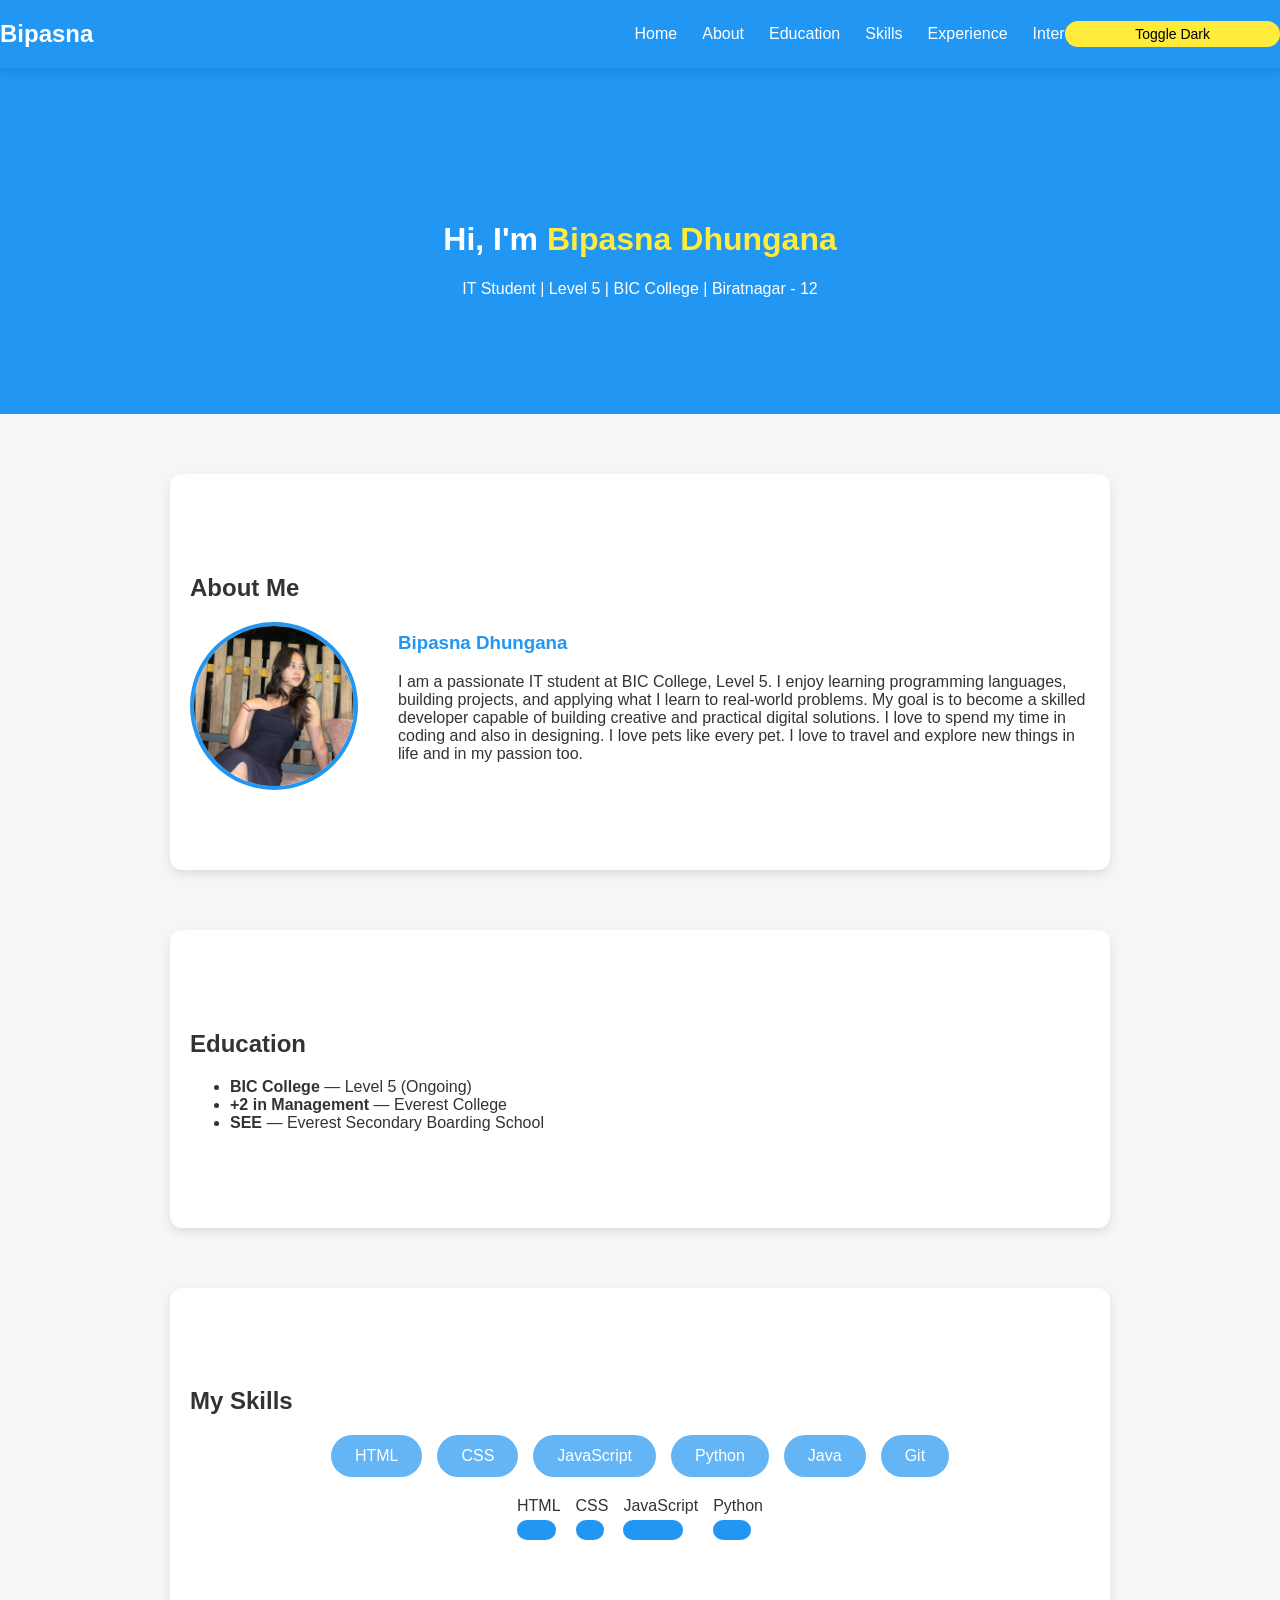
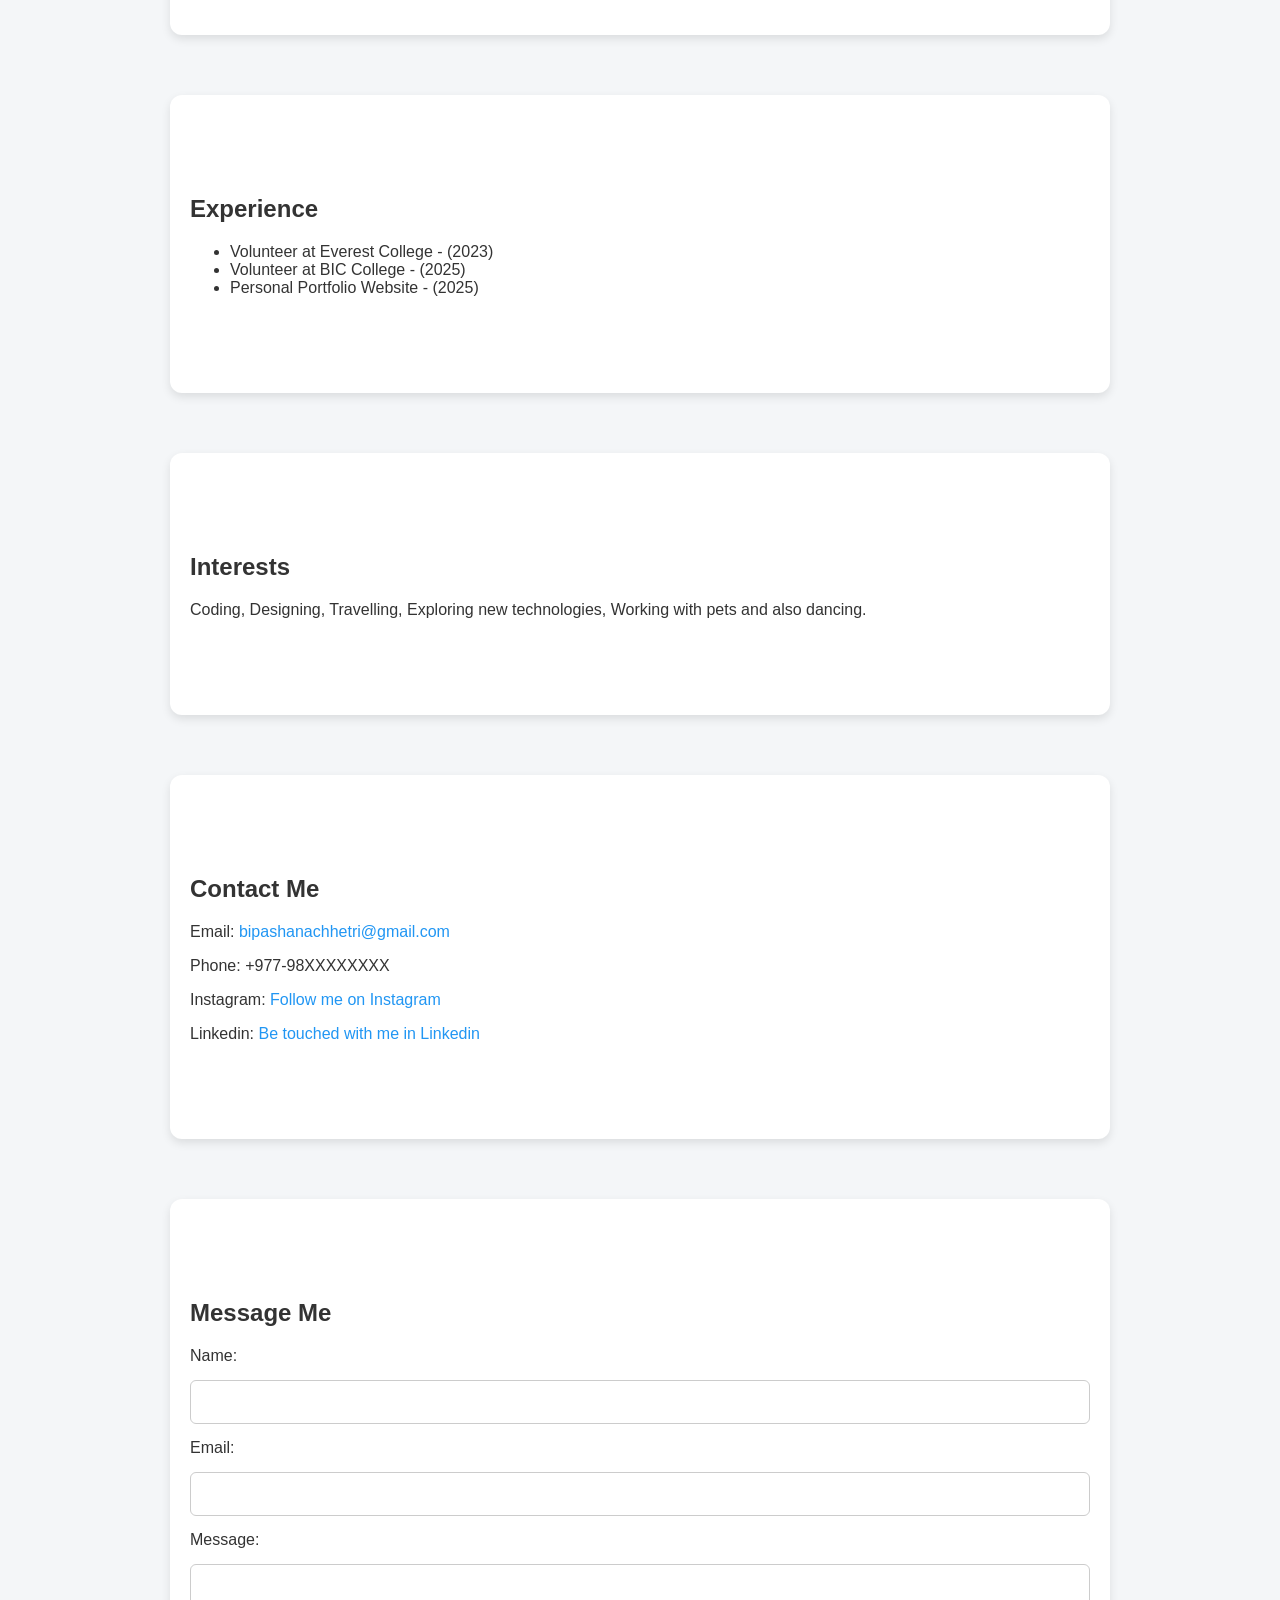
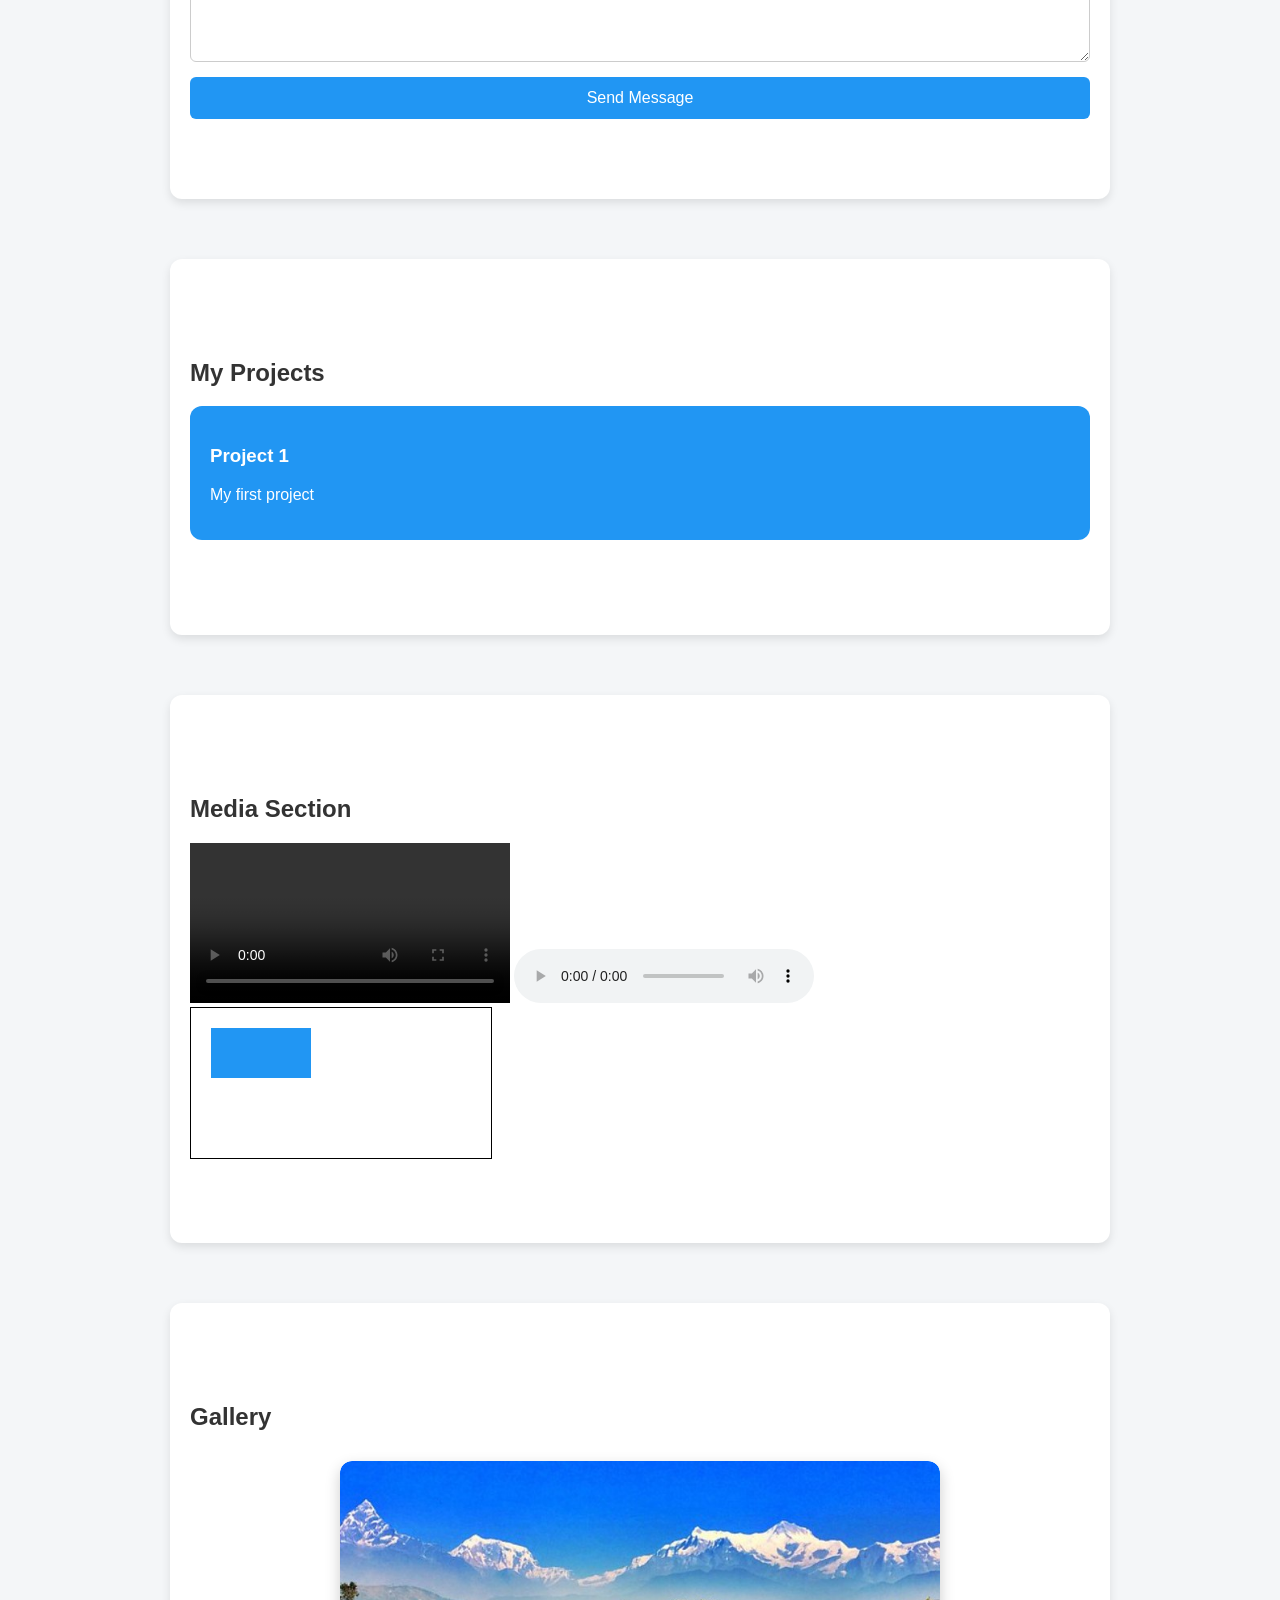
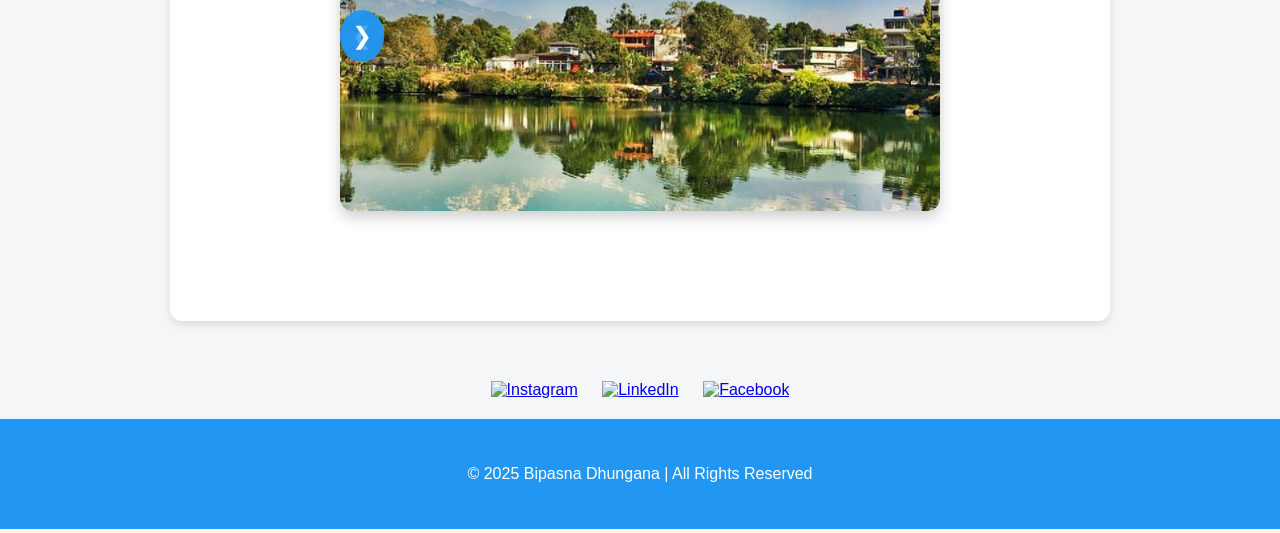
==== commit 7c8d9253: "new setup" ====
--- a/index.html
+++ b/index.html
@@ -21,7 +21,7 @@
     </ul>
     
     <!-- Dark / Light Mode Toggle -->
-    <button id="themeToggle">Toggle Dark</button>
+    <button id="themeToggle" style="margin-left:-650px;padding:5px 70px;cursor:pointer;">Toggle Dark</button>
   </nav>
 
   <header id="home">
@@ -130,6 +130,7 @@
     <h3>Project 1</h3>
     <p>My first project</p>
   </div>
+
 </section>
 
 
@@ -144,79 +145,6 @@
     </audio>
     <canvas id="myCanvas" width="300" height="150" style="border:1px solid #000;"></canvas>
   </section>
-
- <script>
-const canvas = document.getElementById("myCanvas");
-const ctx = canvas.getContext("2d");
-
-// Fake “project card” elements
-const project = {
-  title: "My First Project",
-  description: "A sample project for my portfolio",
-  screenshotColor: "#4CAF50",
-  url: "https://bipasna222.github.io/My-Portfolio/", 
-  x: 20,
-  y: 20,
-  width: 360,
-  height: 160
-};
-
-let progress = 0;
-let isHover = false;
-
-// Detect hover
-canvas.addEventListener("mousemove", e => {
-  const rect = canvas.getBoundingClientRect();
-  const mouseX = e.clientX - rect.left;
-  const mouseY = e.clientY - rect.top;
-  isHover = mouseX >= project.x && mouseX <= project.x + project.width &&
-            mouseY >= project.y && mouseY <= project.y + project.height;
-});
-
-// Click to open portfolio
-canvas.addEventListener("click", () => {
-  if (isHover) window.open(project.url, "_blank");
-});
-
-function drawCard() {
-  ctx.clearRect(0, 0, canvas.width, canvas.height);
-
-  // Card background (hover effect)
-  ctx.fillStyle = isHover ? "#e0f7fa" : "#f8f8f8";
-  ctx.strokeStyle = "#ccc";
-  ctx.lineWidth = 2;
-  ctx.fillRect(project.x, project.y, project.width, project.height);
-  ctx.strokeRect(project.x, project.y, project.width, project.height);
-
-  // Project title
-  ctx.fillStyle = "#333";
-  ctx.font = "bold 18px Arial";
-  ctx.fillText(project.title, 30, 50);
-
-  // Project description
-  ctx.font = "14px Arial";
-  ctx.fillText(project.description, 30, 80);
-
-  // Screenshot box
-  ctx.fillStyle = project.screenshotColor;
-  ctx.fillRect(30, 100, 100, 50);
-  ctx.strokeStyle = "#000";
-  ctx.strokeRect(30, 100, 100, 50);
-
-  // Animated progress bar
-  ctx.strokeStyle = "#000";
-  ctx.strokeRect(150, 120, 200, 20);
-  ctx.fillStyle = "#2196F3";
-  ctx.fillRect(150, 120, progress, 20);
-  progress += 2;
-  if (progress > 200) progress = 0;
-
-  requestAnimationFrame(drawCard);
-}
-
-drawCard();
-  </script>
-
 
   <section id="slider">
   <h2>Gallery</h2>
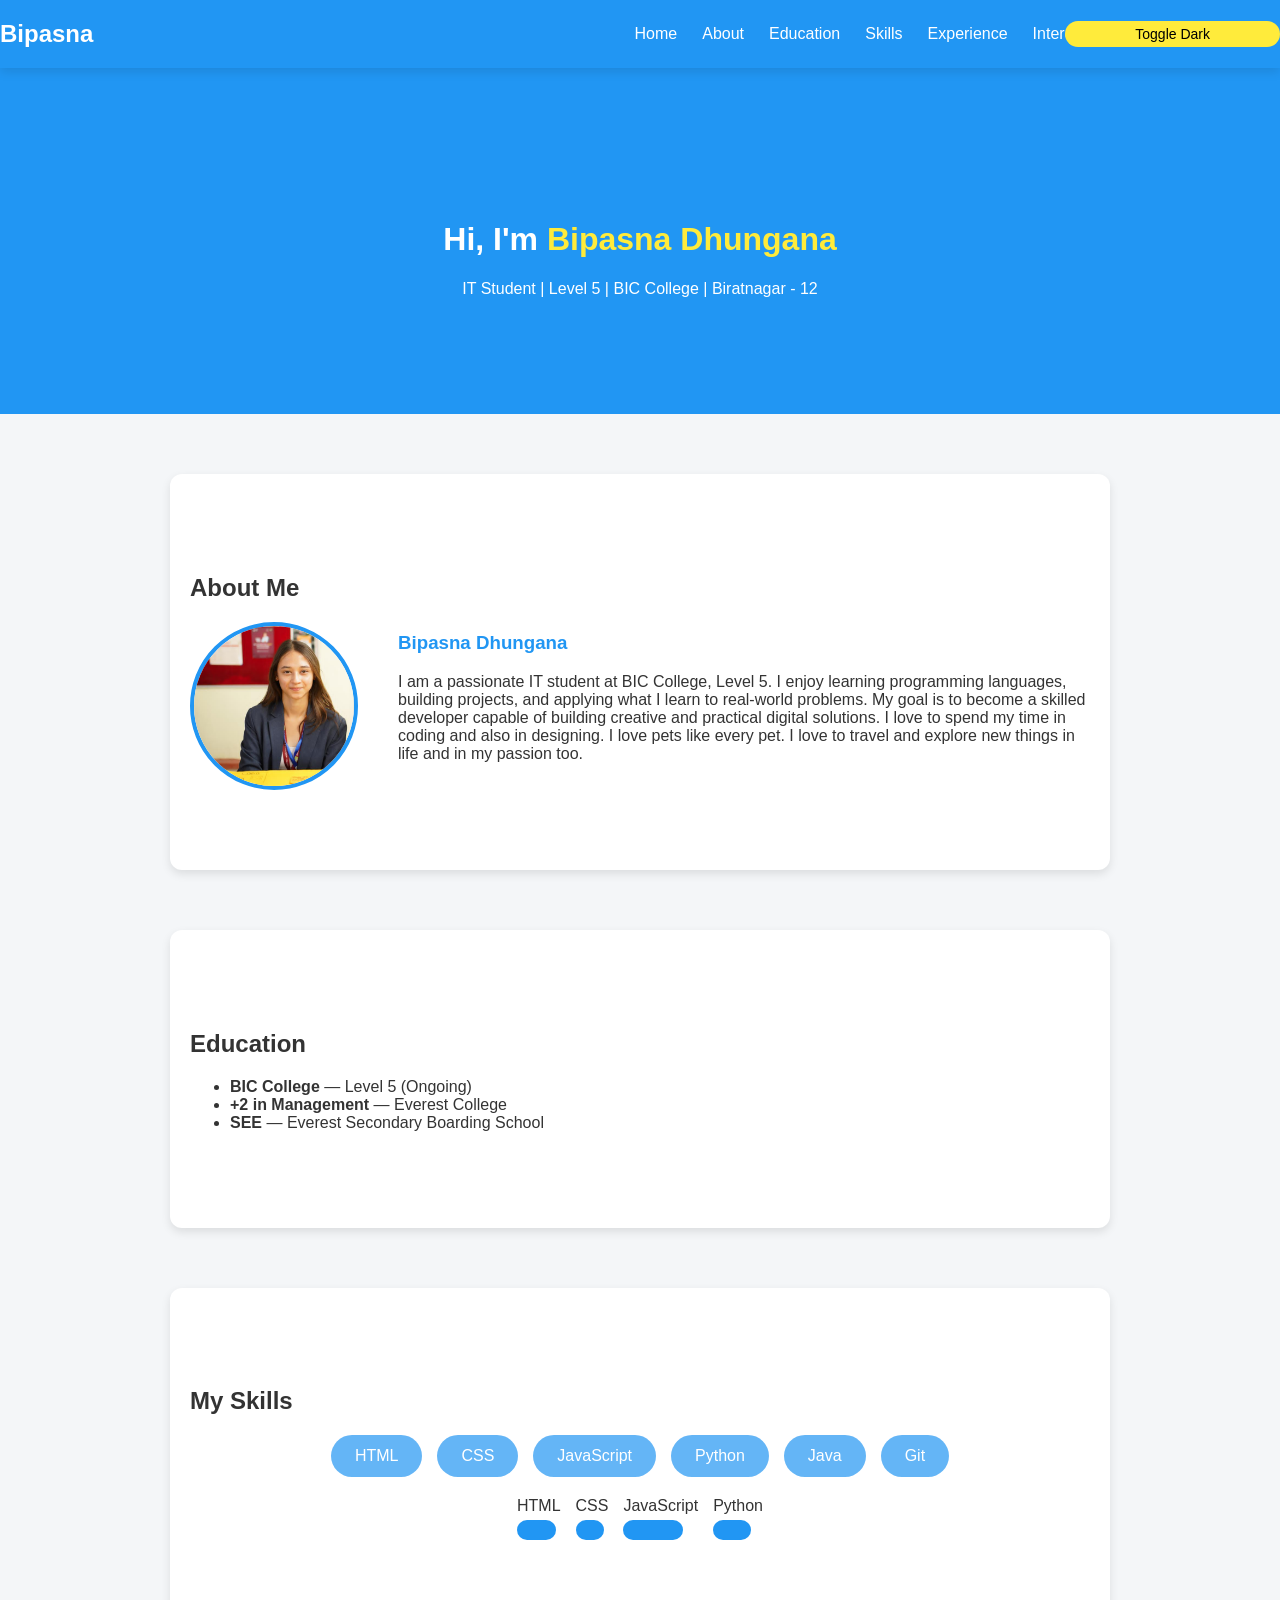
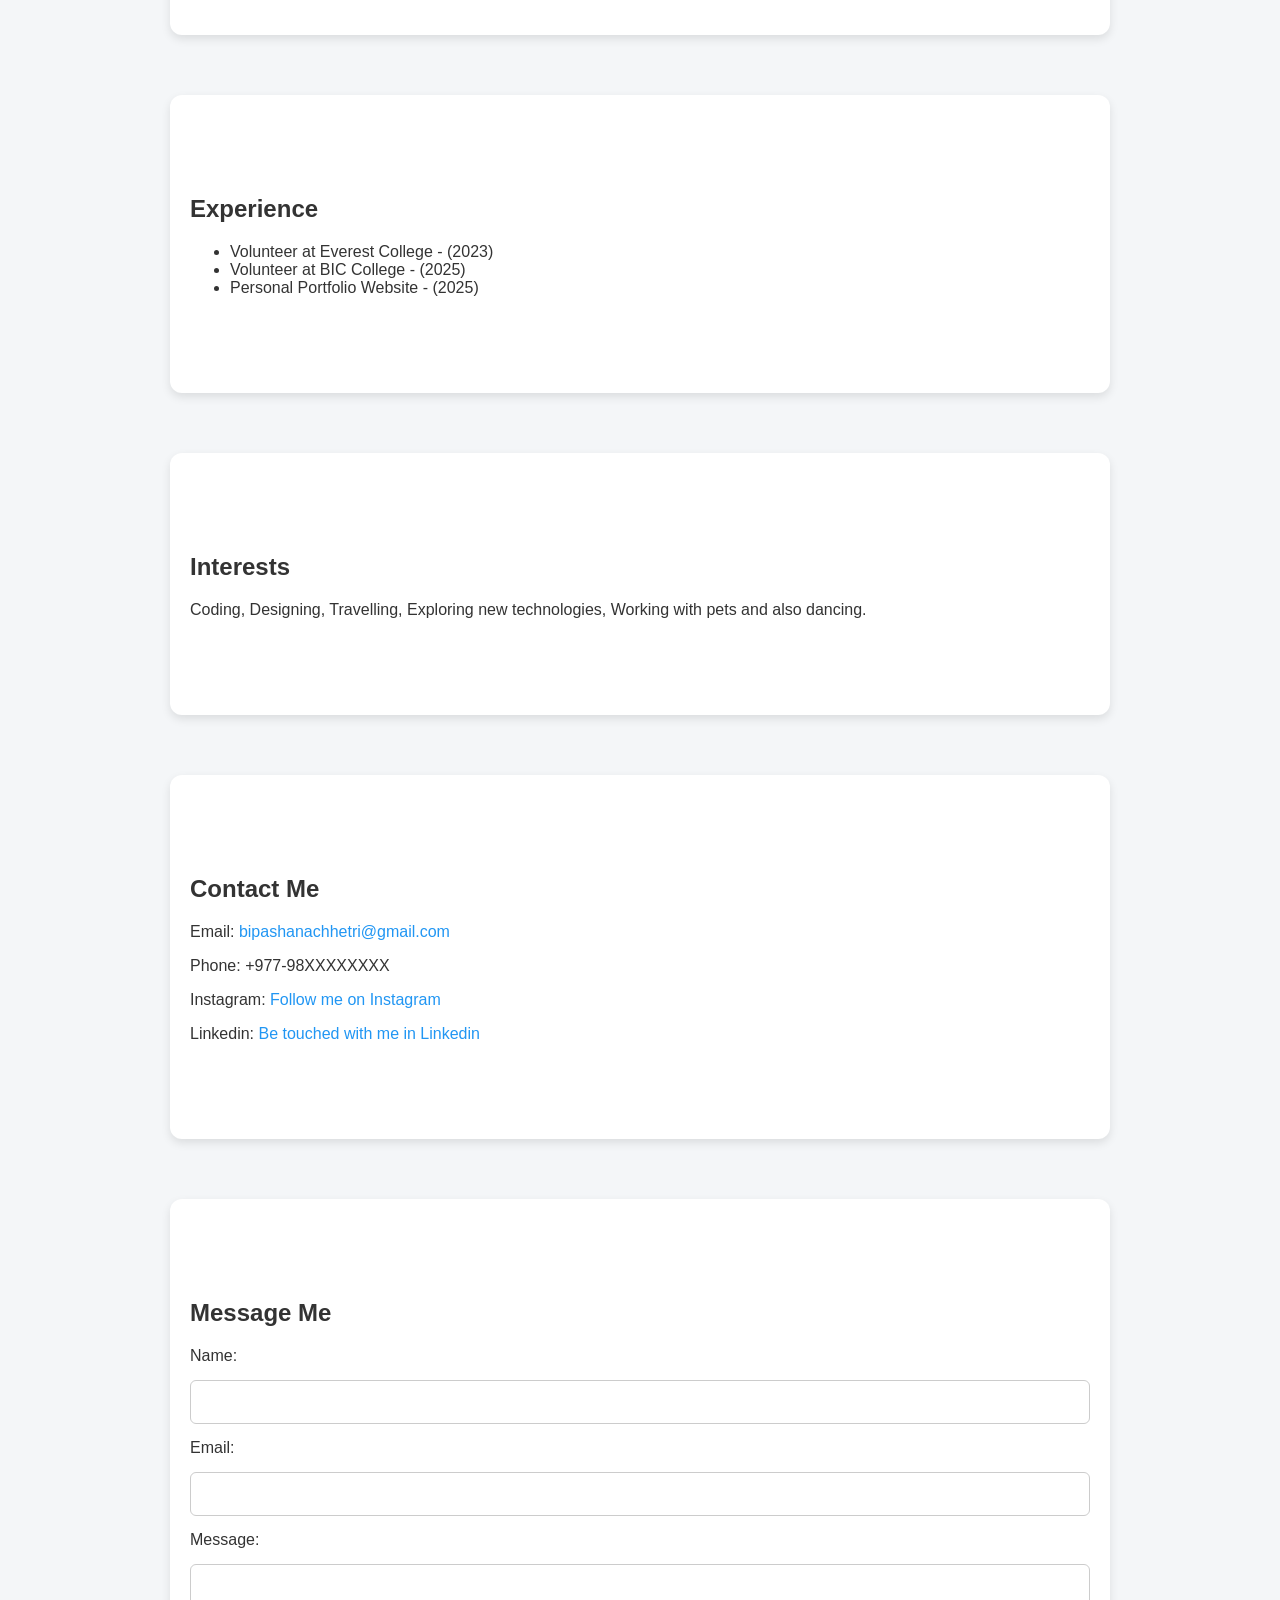
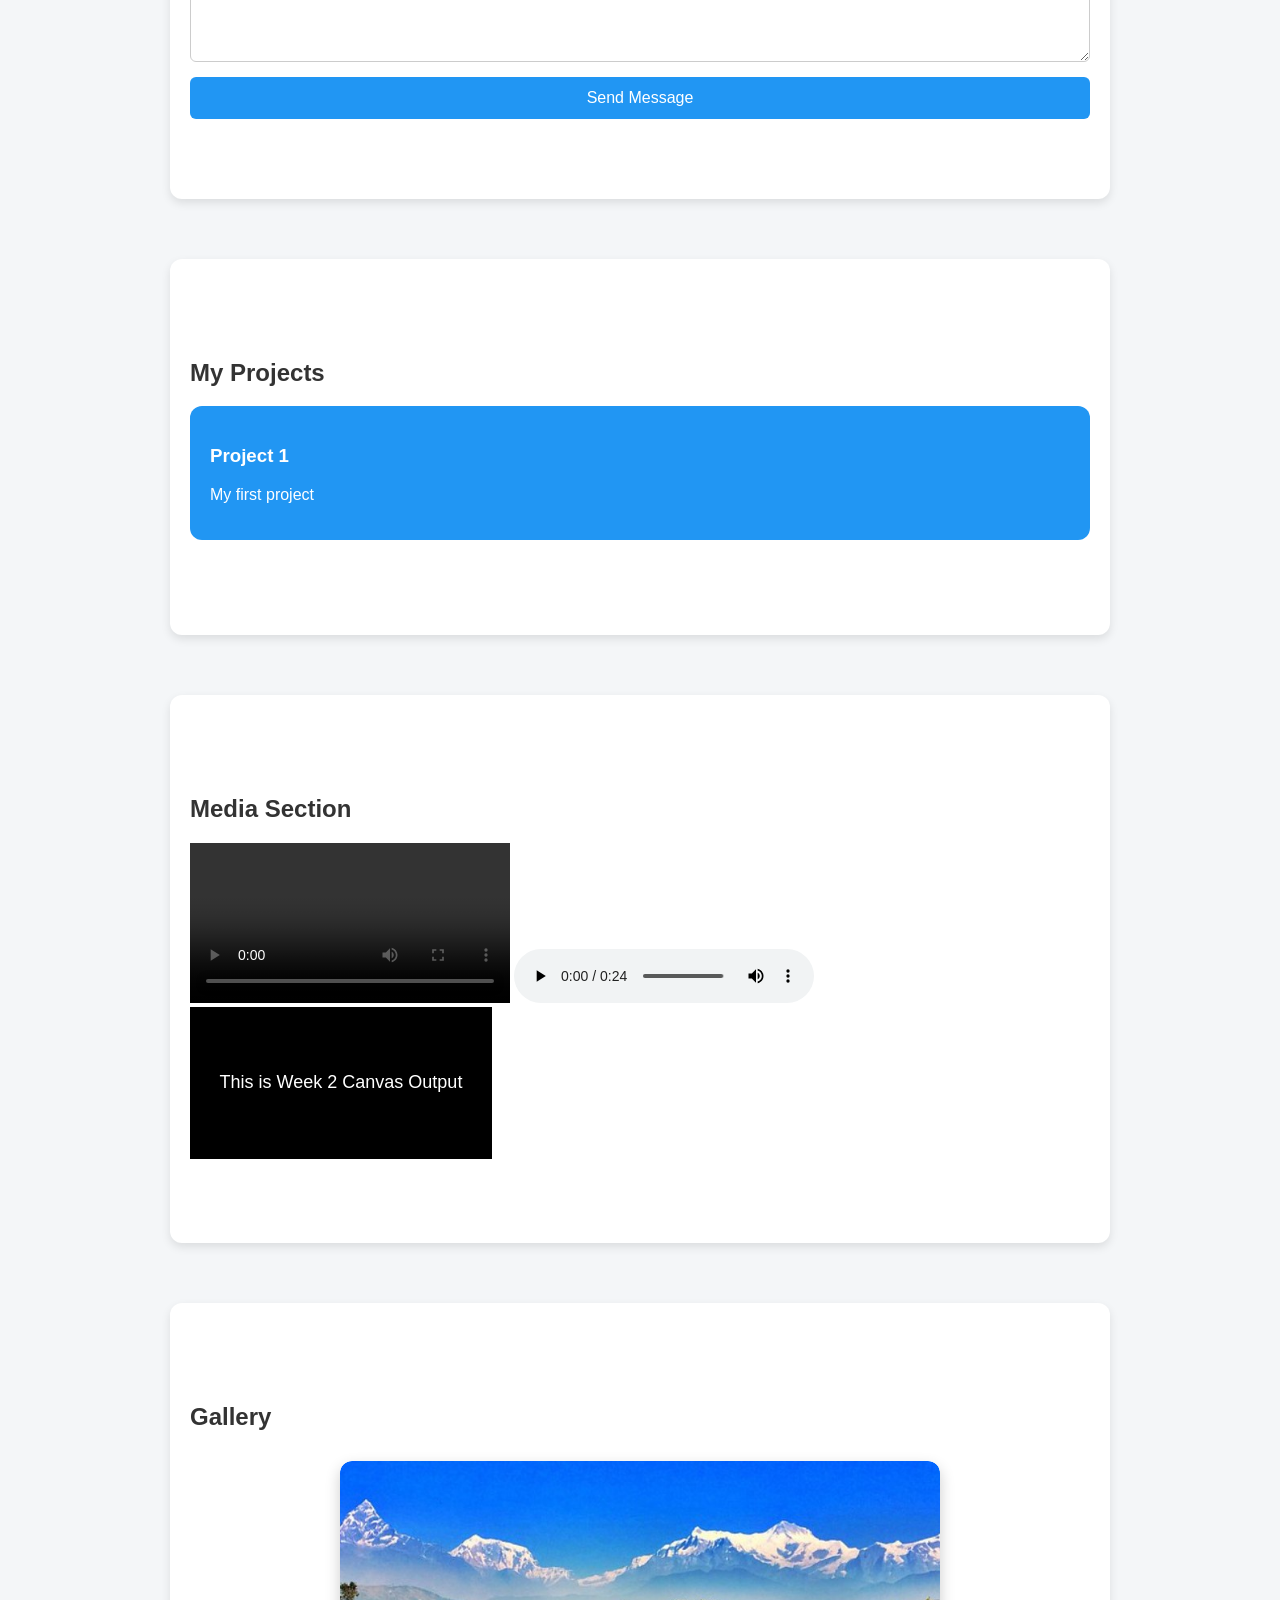
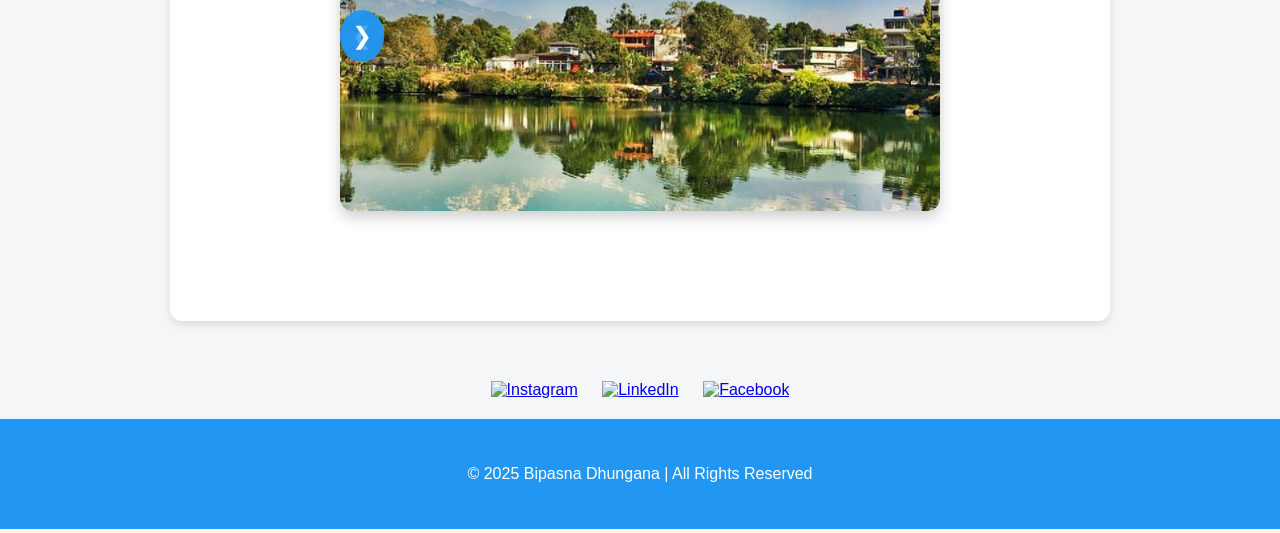
==== commit a52bb91d: "updated code" ====
--- a/index.html
+++ b/index.html
@@ -20,7 +20,6 @@
       <li><a href="#contact">Contact</a></li>
     </ul>
     
-    <!-- Dark / Light Mode Toggle -->
     <button id="themeToggle" style="margin-left:-650px;padding:5px 70px;cursor:pointer;">Toggle Dark</button>
   </nav>
 
@@ -60,24 +59,11 @@
       <span>Git</span>
     </div>
 
-    <!-- Step 1: Skill Progress Bars -->
     <div class="skill-bars">
-      <div class="skill-bar" data-skill="HTML" data-percent="90%">
-        <span>HTML</span>
-        <div class="progress"></div>
-      </div>
-      <div class="skill-bar" data-skill="CSS" data-percent="85%">
-        <span>CSS</span>
-        <div class="progress"></div>
-      </div>
-      <div class="skill-bar" data-skill="JavaScript" data-percent="80%">
-        <span>JavaScript</span>
-        <div class="progress"></div>
-      </div>
-      <div class="skill-bar" data-skill="Python" data-percent="75%">
-        <span>Python</span>
-        <div class="progress"></div>
-      </div>
+      <div class="skill-bar" data-skill="HTML" data-percent="90%"><span>HTML</span><div class="progress"></div></div>
+      <div class="skill-bar" data-skill="CSS" data-percent="85%"><span>CSS</span><div class="progress"></div></div>
+      <div class="skill-bar" data-skill="JavaScript" data-percent="80%"><span>JavaScript</span><div class="progress"></div></div>
+      <div class="skill-bar" data-skill="Python" data-percent="75%"><span>Python</span><div class="progress"></div></div>
     </div>
   </section>
 
@@ -95,7 +81,6 @@
     <p>Coding, Designing, Travelling, Exploring new technologies, Working with pets and also dancing.</p>
   </section>
 
-  <!-- Step 2: Contact + Message Form -->
   <section id="contact">
     <h2>Contact Me</h2>
     <p>Email: <a href="mailto:bipashanachhetri@gmail.com">bipashanachhetri@gmail.com</a></p>
@@ -123,43 +108,36 @@
   <div id="popupMessage" class="popup-message">Your message has been sent!</div>
 
   <section id="projects">
-  <h2>My Projects</h2>
-  
-  <!-- Each project is a clickable card -->
-  <div class="project" data-url="https://bipasna222.github.io/My-Portfolio/">
-    <h3>Project 1</h3>
-    <p>My first project</p>
-  </div>
+    <h2>My Projects</h2>
+    <div class="project" data-url="https://bipasna222.github.io/My-Portfolio/">
+      <h3>Project 1</h3>
+      <p>My first project</p>
+    </div>
+  </section>
 
-</section>
-
-
-  <!-- Step 4: Media Section -->
   <section id="media">
     <h2>Media Section</h2>
     <video width="320" controls>
-      <source src="sample.mp4" type="video/mp4">
+      <source src="MyVideo.mp4" type="video/mp4">
     </video>
     <audio controls>
-      <source src="sample.mp3" type="audio/mpeg">
+      <source src="MyAudio.mp3" type="audio/mpeg">
     </audio>
     <canvas id="myCanvas" width="300" height="150" style="border:1px solid #000;"></canvas>
   </section>
 
   <section id="slider">
-  <h2>Gallery</h2>
-  <div class="slider-container">
-    <button id="prev">&#10094;</button>
-    <div class="slides">
-      <img src="nepal1.jpg" class="slide" style="display:block">
-      <img src="nepal2.jpg" class="slide">
-      <img src="nepal3.jpg" class="slide">
+    <h2>Gallery</h2>
+    <div class="slider-container">
+      <button id="prev">&#10094;</button>
+      <div class="slides">
+        <img src="nepal1.jpg" class="slide" style="display:block">
+        <img src="nepal2.jpg" class="slide">
+        <img src="nepal3.jpg" class="slide">
+      </div>
+      <button id="next">&#10095;</button>
     </div>
-    <button id="next">&#10095;</button>
-  </div>
-</section>
-
-
+  </section>
 
   <div class="social-icons">
     <a href="https://www.instagram.com/" target="_blank">
@@ -173,13 +151,14 @@
     </a>
   </div>
 
-  <!-- Step 7: Back-to-Top Button -->
   <button id="backTop" style="display:none;position:fixed;bottom:30px;right:30px;padding:10px 15px;">Top</button>
 
   <footer>
     <p>© 2025 Bipasna Dhungana | All Rights Reserved</p>
   </footer>
 
+  <!-- Main JS -->
   <script src="script.js"></script>
+
 </body>
 </html>
